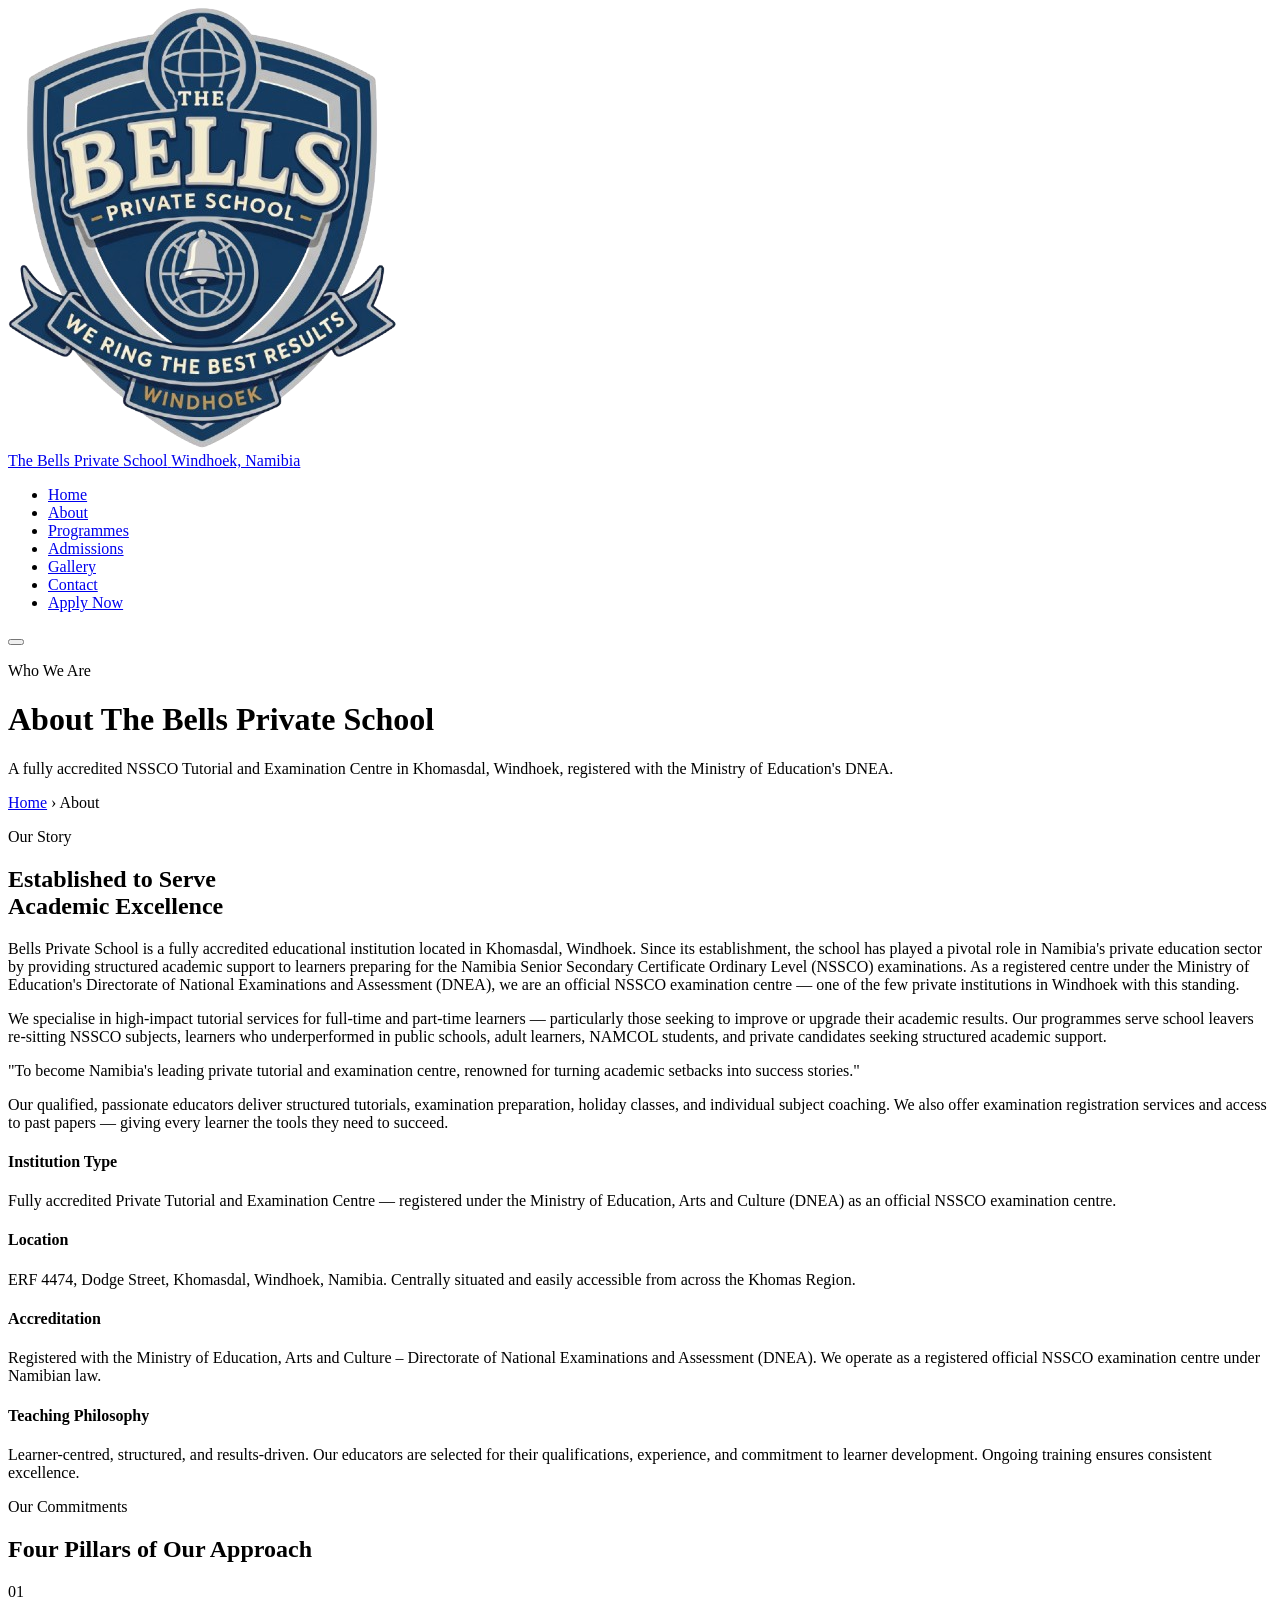
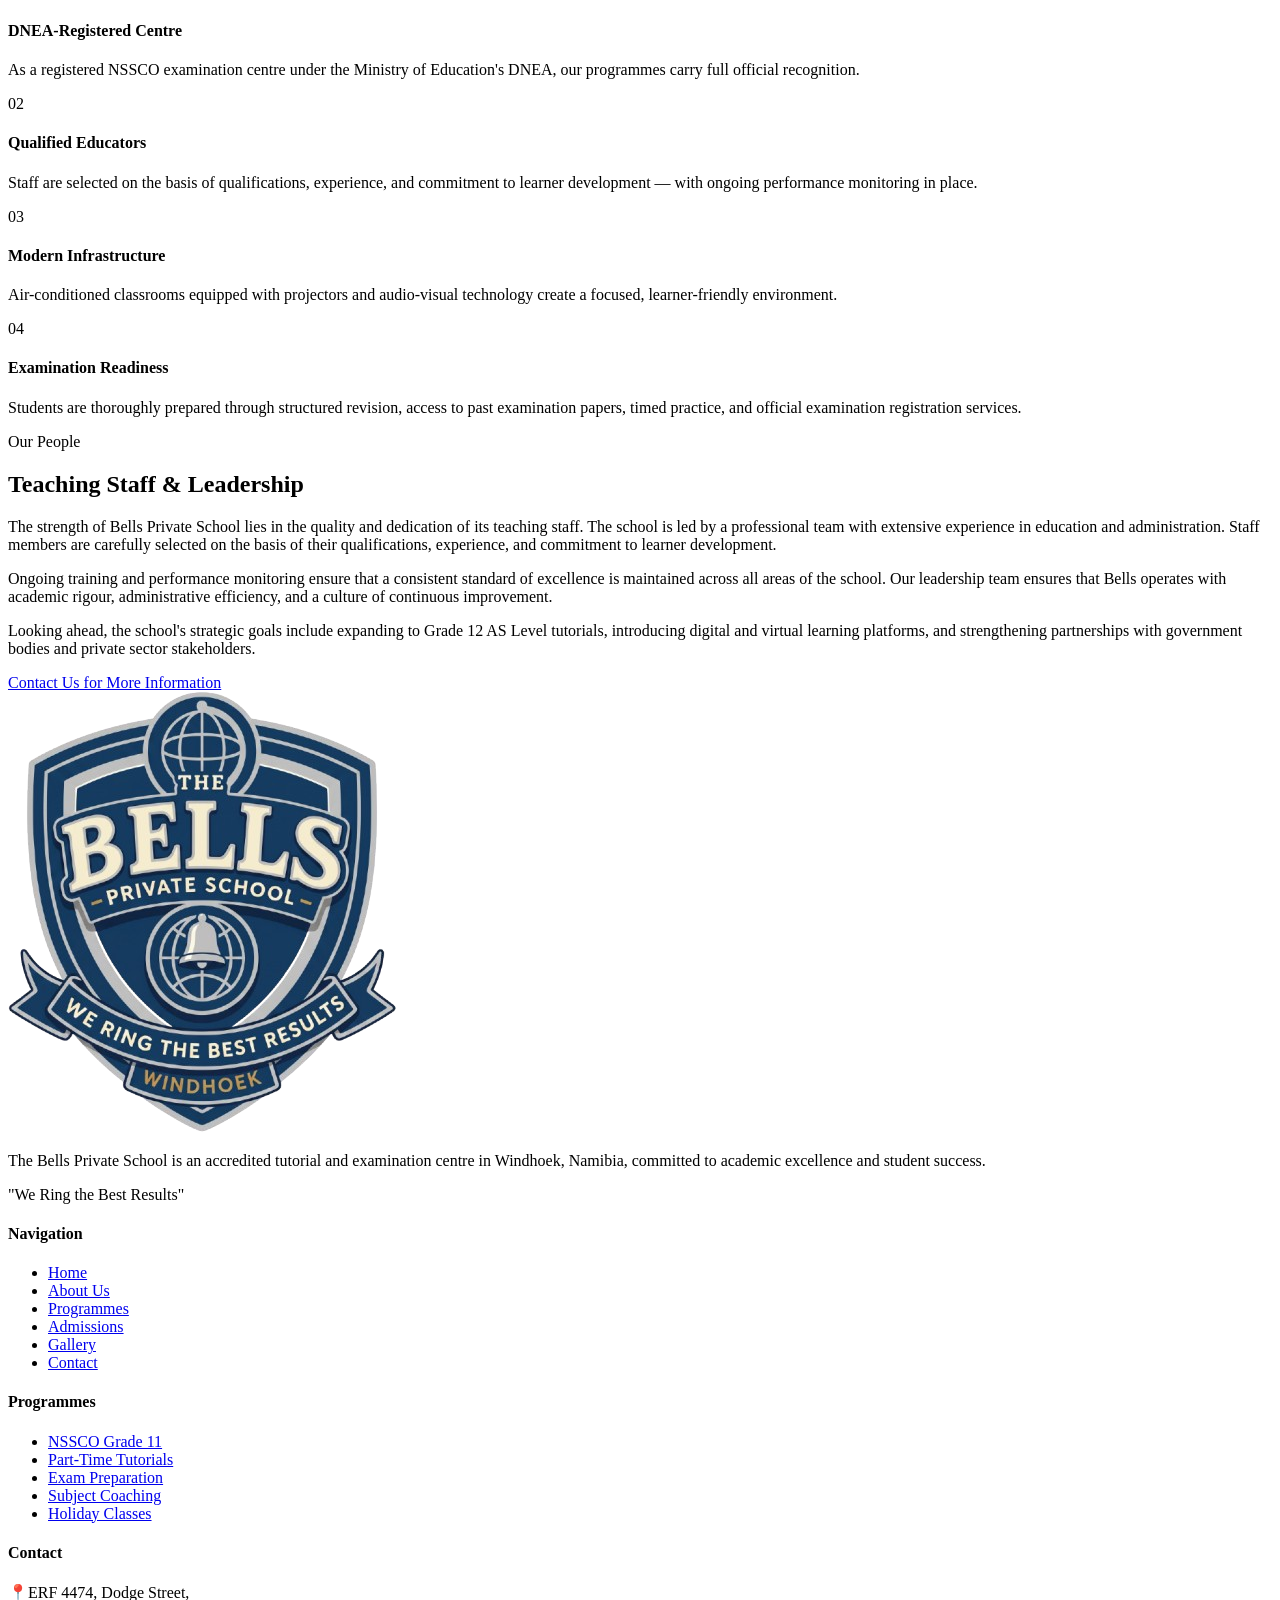
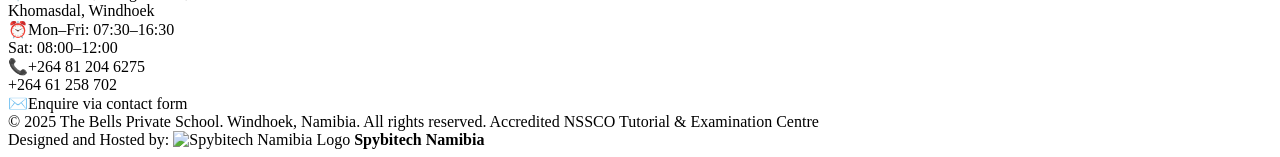
==== about.html @ a8a93a5d "added about page" ====
<!DOCTYPE html>
<html lang="en">
<head>
<meta charset="UTF-8">
<meta name="viewport" content="width=device-width, initial-scale=1.0">
<title>About Us – The Bells Private School</title>
<meta name="description" content="About Bells Private School – A fully DNEA-registered NSSCO tutorial and examination centre in Khomasdal, Windhoek. Qualified staff, modern facilities, high success rates.">
<link href="https://fonts.googleapis.com/css2?family=Playfair+Display:ital,wght@0,400;0,600;0,700;0,900;1,400;1,600&family=Open+Sans:wght@300;400;500;600&display=swap" rel="stylesheet">
<link rel="stylesheet" href="../css/main.css">
</head>
<body><nav id="main-nav">
  <div class="nav-inner">
    <a class="nav-brand" href="../index.html">
      <img src="../assets/logo/logo.png" alt="Bells Private School Logo">
      <div class="nav-brand-text">
        <span class="nav-brand-name">The Bells Private School</span>
        <span class="nav-brand-sub">Windhoek, Namibia</span>
      </div>
    </a>
    <ul class="nav-links" id="nav-links"><li><a href="../index.html" data-page="index.html">Home</a></li>
<li><a href="../about.html" data-page="about.html" class="active">About</a></li>
<li><a href="../programmes.html" data-page="programmes.html">Programmes</a></li>
<li><a href="../admissions.html" data-page="admissions.html">Admissions</a></li>
<li><a href="../gallery.html" data-page="gallery.html">Gallery</a></li>
<li><a href="../contact.html" data-page="contact.html">Contact</a></li>
<li><a href="../admissions.html" class="nav-cta">Apply Now</a></li></ul>
  <button class="nav-hamburger" id="nav-hamburger" aria-label="Open menu" aria-expanded="false" aria-controls="nav-links">
    <span></span>
    <span></span>
    <span></span>
  </button>
  </div>
</nav>
<div class="nav-overlay" id="nav-overlay" aria-hidden="true"></div><div class="page-header"><div class="page-header-inner">
    <p class="section-label">Who We Are</p>
    <h1>About The Bells Private School</h1>
    <p>A fully accredited NSSCO Tutorial and Examination Centre in Khomasdal, Windhoek, registered with the Ministry of Education's DNEA.</p>
  </div></div><div class="breadcrumb"><div class="breadcrumb-inner"><a href="../index.html">Home</a> &rsaquo; About</div></div>
<section class="about-mission">
  <div class="about-mission-inner">
    <div>
      <p class="section-label">Our Story</p>
      <h2>Established to Serve<br>Academic Excellence</h2>
      <div class="divider"></div>
      <p>Bells Private School is a fully accredited educational institution located in Khomasdal, Windhoek. Since its establishment, the school has played a pivotal role in Namibia's private education sector by providing structured academic support to learners preparing for the Namibia Senior Secondary Certificate Ordinary Level (NSSCO) examinations. As a registered centre under the Ministry of Education's Directorate of National Examinations and Assessment (DNEA), we are an official NSSCO examination centre — one of the few private institutions in Windhoek with this standing.</p>
      <p>We specialise in high-impact tutorial services for full-time and part-time learners — particularly those seeking to improve or upgrade their academic results. Our programmes serve school leavers re-sitting NSSCO subjects, learners who underperformed in public schools, adult learners, NAMCOL students, and private candidates seeking structured academic support.</p>
      <div class="mission-statement">"To become Namibia's leading private tutorial and examination centre, renowned for turning academic setbacks into success stories."</div>
      <p>Our qualified, passionate educators deliver structured tutorials, examination preparation, holiday classes, and individual subject coaching. We also offer examination registration services and access to past papers — giving every learner the tools they need to succeed.</p>
    </div>
    <div class="about-right-col">
      <div class="info-block"><h4>Institution Type</h4><p>Fully accredited Private Tutorial and Examination Centre — registered under the Ministry of Education, Arts and Culture (DNEA) as an official NSSCO examination centre.</p></div>
      <div class="info-block"><h4>Location</h4><p>ERF 4474, Dodge Street, Khomasdal, Windhoek, Namibia. Centrally situated and easily accessible from across the Khomas Region.</p></div>
      <div class="info-block"><h4>Accreditation</h4><p>Registered with the Ministry of Education, Arts and Culture – Directorate of National Examinations and Assessment (DNEA). We operate as a registered official NSSCO examination centre under Namibian law.</p></div>
      <div class="info-block"><h4>Teaching Philosophy</h4><p>Learner-centred, structured, and results-driven. Our educators are selected for their qualifications, experience, and commitment to learner development. Ongoing training ensures consistent excellence.</p></div>
    </div>
  </div>
</section>

<section class="about-pillars">
  <div class="pillars-inner">
    <p class="section-label">Our Commitments</p>
    <h2>Four Pillars of Our Approach</h2>
    <div class="pillars-grid">
      <div class="pillar"><span class="pillar-num">01</span><h4>DNEA-Registered Centre</h4><p>As a registered NSSCO examination centre under the Ministry of Education's DNEA, our programmes carry full official recognition.</p></div>
      <div class="pillar"><span class="pillar-num">02</span><h4>Qualified Educators</h4><p>Staff are selected on the basis of qualifications, experience, and commitment to learner development — with ongoing performance monitoring in place.</p></div>
      <div class="pillar"><span class="pillar-num">03</span><h4>Modern Infrastructure</h4><p>Air-conditioned classrooms equipped with projectors and audio-visual technology create a focused, learner-friendly environment.</p></div>
      <div class="pillar"><span class="pillar-num">04</span><h4>Examination Readiness</h4><p>Students are thoroughly prepared through structured revision, access to past examination papers, timed practice, and official examination registration services.</p></div>
    </div>
  </div>
</section>

<section class="about-team">
  <div class="team-inner">
    <p class="section-label">Our People</p>
    <h2>Teaching Staff &amp; Leadership</h2>
    <div class="divider"></div>
    <div class="team-content">
      <p>The strength of Bells Private School lies in the quality and dedication of its teaching staff. The school is led by a professional team with extensive experience in education and administration. Staff members are carefully selected on the basis of their qualifications, experience, and commitment to learner development.</p>
      <p>Ongoing training and performance monitoring ensure that a consistent standard of excellence is maintained across all areas of the school. Our leadership team ensures that Bells operates with academic rigour, administrative efficiency, and a culture of continuous improvement.</p>
      <p>Looking ahead, the school's strategic goals include expanding to Grade 12 AS Level tutorials, introducing digital and virtual learning platforms, and strengthening partnerships with government bodies and private sector stakeholders.</p>
      <a href="../contact.html" class="btn-primary" style="margin-top:24px;">Contact Us for More Information</a>
    </div>
  </div>
</section>
<footer>
  <div class="footer-inner">
    <div class="footer-grid">
      <div class="footer-brand">
        <img src="../assets/logo/logo.png" alt="Bells Private School">
        <p>The Bells Private School is an accredited tutorial and examination centre in Windhoek, Namibia, committed to academic excellence and student success.</p>
        <span class="footer-tagline">"We Ring the Best Results"</span>
      </div>
      <div class="footer-col">
        <h4>Navigation</h4>
        <ul>
          <li><a href="../index.html">Home</a></li>
          <li><a href="../about.html">About Us</a></li>
          <li><a href="../programmes.html">Programmes</a></li>
          <li><a href="../admissions.html">Admissions</a></li>
          <li><a href="../gallery.html">Gallery</a></li>
          <li><a href="../contact.html">Contact</a></li>
        </ul>
      </div>
      <div class="footer-col">
        <h4>Programmes</h4>
        <ul>
          <li><a href="../programmes.html">NSSCO Grade 11</a></li>
          <li><a href="../programmes.html">Part-Time Tutorials</a></li>
          <li><a href="../programmes.html">Exam Preparation</a></li>
          <li><a href="../programmes.html">Subject Coaching</a></li>
          <li><a href="../programmes.html">Holiday Classes</a></li>
        </ul>
      </div>
      <div class="footer-col">
        <h4>Contact</h4>
        <div class="footer-contact-item"><span>📍</span><span>ERF 4474, Dodge Street,<br>Khomasdal, Windhoek</span></div>
        <div class="footer-contact-item"><span>⏰</span><span>Mon–Fri: 07:30–16:30<br>Sat: 08:00–12:00</span></div>
        <div class="footer-contact-item"><span>📞</span><span>+264 81 204 6275<br>+264 61 258 702</span></div>
        <div class="footer-contact-item"><span>✉️</span><span>Enquire via contact form</span></div>
      </div>
    </div>
    <div class="footer-bottom">
      <span>&copy; 2025 The Bells Private School. Windhoek, Namibia. All rights reserved.</span>
      <span>Accredited NSSCO Tutorial &amp; Examination Centre</span>
    </div>
    <div class="spybitech-badge">
      <span>Designed and Hosted by:</span>
      <img src="../assets/logo/spybitechlogo.webp" alt="Spybitech Namibia Logo" loading="lazy">
      <strong>Spybitech Namibia</strong>
    </div>
  </div>
</footer><script src="../js/main.js"></script>
</body>
</html>
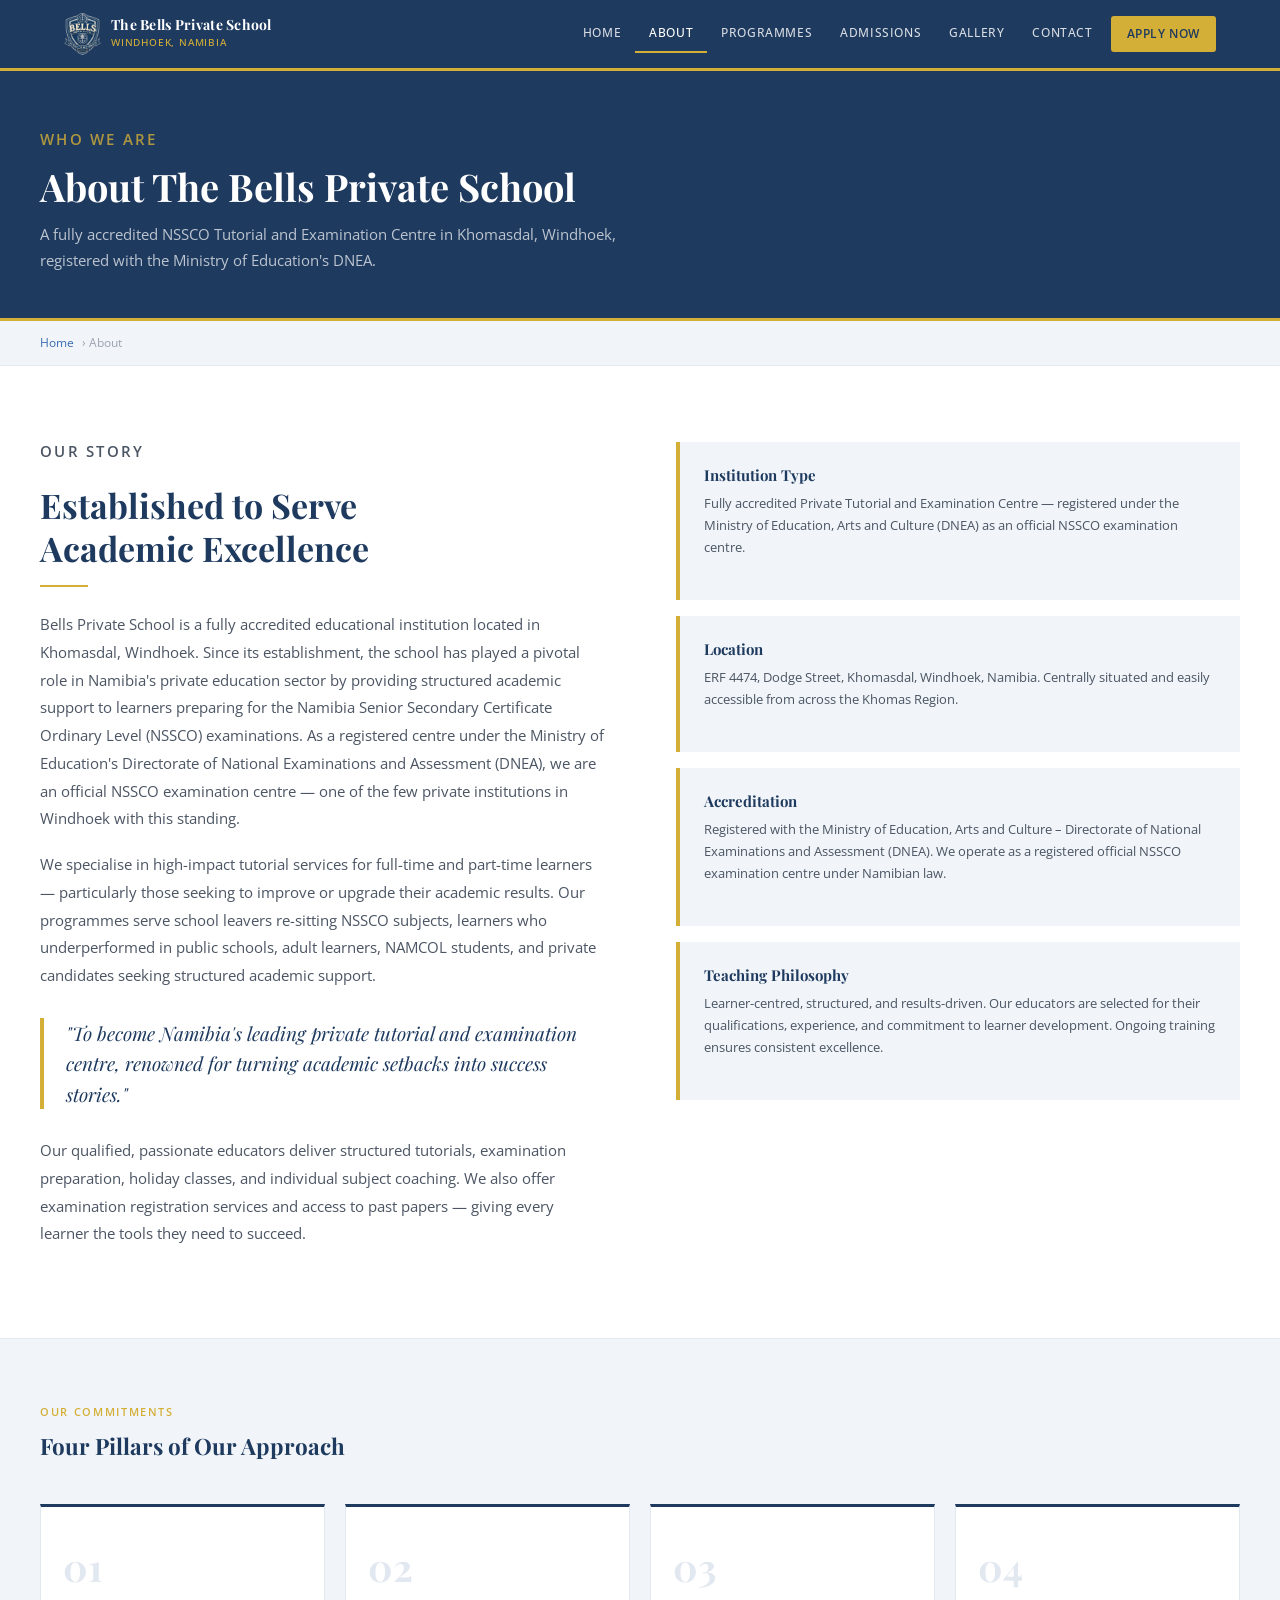
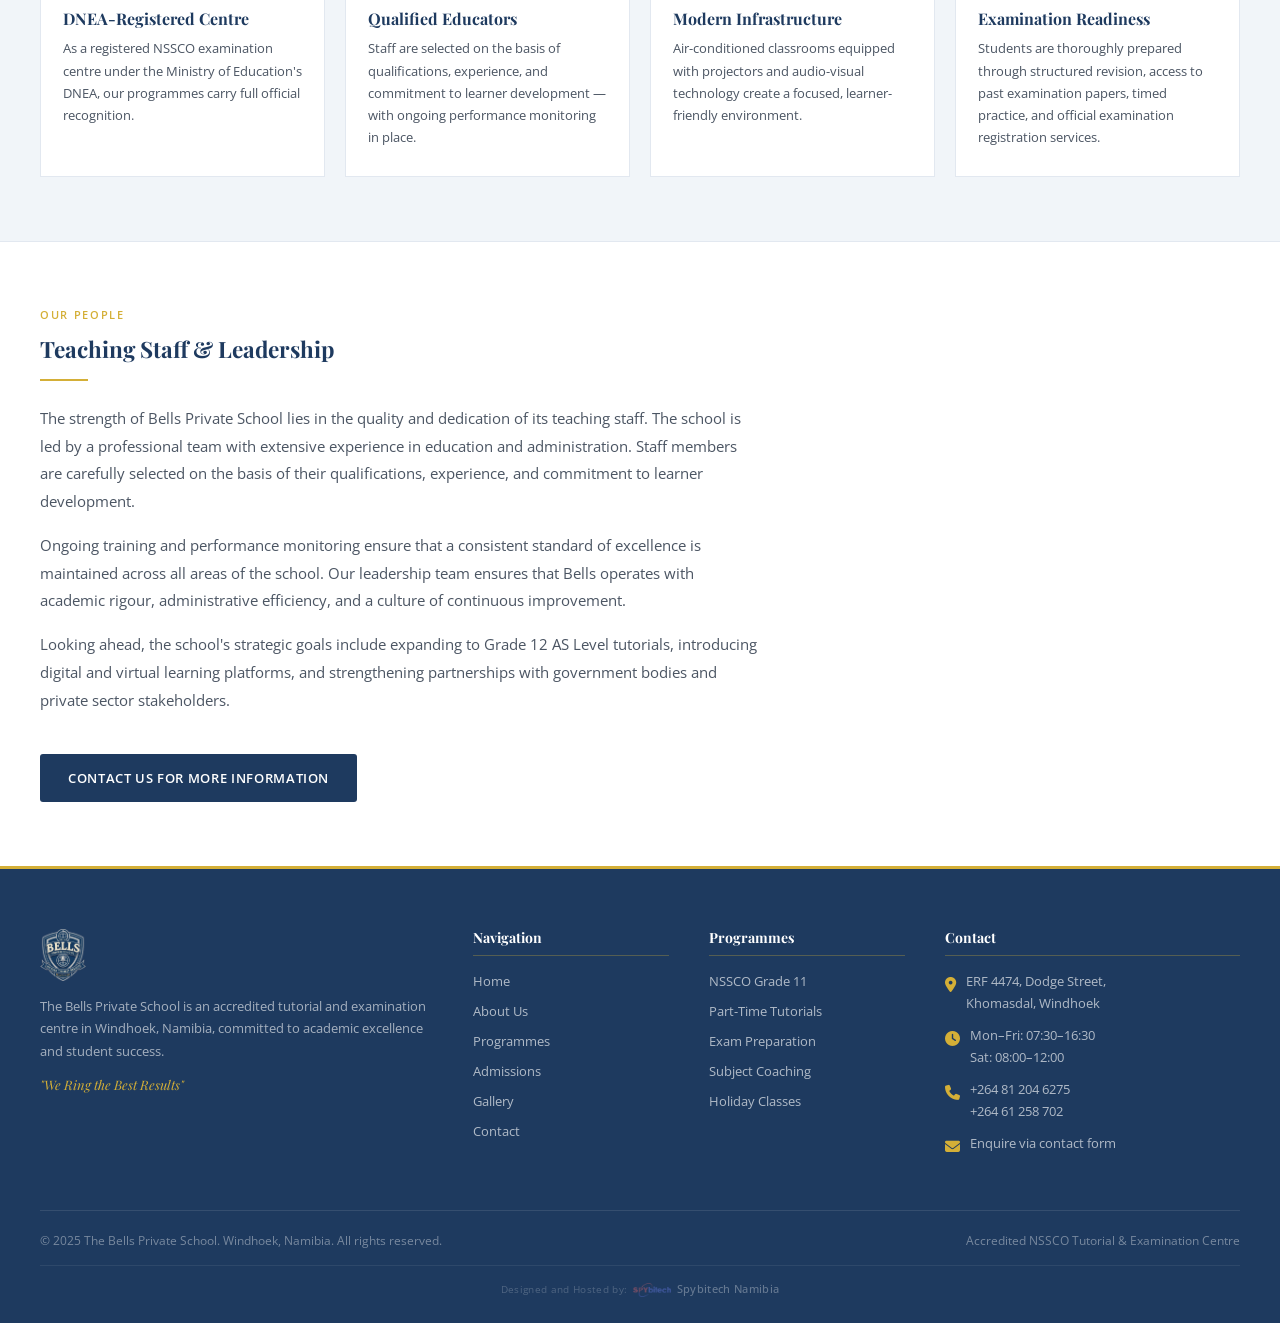
==== commit fe4dfd7d: "updated from emojis to icons all pages" ====
--- a/about.html
+++ b/about.html
@@ -1,134 +1,304 @@
-<!DOCTYPE html>
+<!doctype html>
 <html lang="en">
-<head>
-<meta charset="UTF-8">
-<meta name="viewport" content="width=device-width, initial-scale=1.0">
-<title>About Us – The Bells Private School</title>
-<meta name="description" content="About Bells Private School – A fully DNEA-registered NSSCO tutorial and examination centre in Khomasdal, Windhoek. Qualified staff, modern facilities, high success rates.">
-<link href="https://fonts.googleapis.com/css2?family=Playfair+Display:ital,wght@0,400;0,600;0,700;0,900;1,400;1,600&family=Open+Sans:wght@300;400;500;600&display=swap" rel="stylesheet">
-<link rel="stylesheet" href="../css/main.css">
-</head>
-<body><nav id="main-nav">
-  <div class="nav-inner">
-    <a class="nav-brand" href="../index.html">
-      <img src="../assets/logo/logo.png" alt="Bells Private School Logo">
-      <div class="nav-brand-text">
-        <span class="nav-brand-name">The Bells Private School</span>
-        <span class="nav-brand-sub">Windhoek, Namibia</span>
-      </div>
-    </a>
-    <ul class="nav-links" id="nav-links"><li><a href="../index.html" data-page="index.html">Home</a></li>
-<li><a href="../about.html" data-page="about.html" class="active">About</a></li>
-<li><a href="../programmes.html" data-page="programmes.html">Programmes</a></li>
-<li><a href="../admissions.html" data-page="admissions.html">Admissions</a></li>
-<li><a href="../gallery.html" data-page="gallery.html">Gallery</a></li>
-<li><a href="../contact.html" data-page="contact.html">Contact</a></li>
-<li><a href="../admissions.html" class="nav-cta">Apply Now</a></li></ul>
-  <button class="nav-hamburger" id="nav-hamburger" aria-label="Open menu" aria-expanded="false" aria-controls="nav-links">
-    <span></span>
-    <span></span>
-    <span></span>
-  </button>
-  </div>
-</nav>
-<div class="nav-overlay" id="nav-overlay" aria-hidden="true"></div><div class="page-header"><div class="page-header-inner">
-    <p class="section-label">Who We Are</p>
-    <h1>About The Bells Private School</h1>
-    <p>A fully accredited NSSCO Tutorial and Examination Centre in Khomasdal, Windhoek, registered with the Ministry of Education's DNEA.</p>
-  </div></div><div class="breadcrumb"><div class="breadcrumb-inner"><a href="../index.html">Home</a> &rsaquo; About</div></div>
-<section class="about-mission">
-  <div class="about-mission-inner">
-    <div>
-      <p class="section-label">Our Story</p>
-      <h2>Established to Serve<br>Academic Excellence</h2>
-      <div class="divider"></div>
-      <p>Bells Private School is a fully accredited educational institution located in Khomasdal, Windhoek. Since its establishment, the school has played a pivotal role in Namibia's private education sector by providing structured academic support to learners preparing for the Namibia Senior Secondary Certificate Ordinary Level (NSSCO) examinations. As a registered centre under the Ministry of Education's Directorate of National Examinations and Assessment (DNEA), we are an official NSSCO examination centre — one of the few private institutions in Windhoek with this standing.</p>
-      <p>We specialise in high-impact tutorial services for full-time and part-time learners — particularly those seeking to improve or upgrade their academic results. Our programmes serve school leavers re-sitting NSSCO subjects, learners who underperformed in public schools, adult learners, NAMCOL students, and private candidates seeking structured academic support.</p>
-      <div class="mission-statement">"To become Namibia's leading private tutorial and examination centre, renowned for turning academic setbacks into success stories."</div>
-      <p>Our qualified, passionate educators deliver structured tutorials, examination preparation, holiday classes, and individual subject coaching. We also offer examination registration services and access to past papers — giving every learner the tools they need to succeed.</p>
+  <head>
+    <meta charset="UTF-8" />
+    <meta name="viewport" content="width=device-width, initial-scale=1.0" />
+    <title>About Us – The Bells Private School</title>
+    <meta
+      name="description"
+      content="About Bells Private School – A fully DNEA-registered NSSCO tutorial and examination centre in Khomasdal, Windhoek. Qualified staff, modern facilities, high success rates."
+    />
+    <link
+      href="https://fonts.googleapis.com/css2?family=Playfair+Display:ital,wght@0,400;0,600;0,700;0,900;1,400;1,600&family=Open+Sans:wght@300;400;500;600&display=swap"
+      rel="stylesheet"
+    />
+    <link
+      rel="stylesheet"
+      href="https://cdnjs.cloudflare.com/ajax/libs/font-awesome/6.5.0/css/all.min.css"
+    />
+    <link rel="stylesheet" href="main.css" />
+  </head>
+  <body>
+    <nav id="main-nav">
+      <div class="nav-inner">
+        <a class="nav-brand" href="index.html">
+          <img src="assets/logo/logo.png" alt="Bells Private School Logo" />
+          <div class="nav-brand-text">
+            <span class="nav-brand-name">The Bells Private School</span>
+            <span class="nav-brand-sub">Windhoek, Namibia</span>
+          </div>
+        </a>
+        <ul class="nav-links" id="nav-links">
+          <li><a href="index.html" data-page="index.html">Home</a></li>
+          <li>
+            <a href="about.html" data-page="about.html" class="active">About</a>
+          </li>
+          <li>
+            <a href="programmes.html" data-page="programmes.html">Programmes</a>
+          </li>
+          <li>
+            <a href="admissions.html" data-page="admissions.html">Admissions</a>
+          </li>
+          <li><a href="gallery.html" data-page="gallery.html">Gallery</a></li>
+          <li><a href="contact.html" data-page="contact.html">Contact</a></li>
+          <li><a href="admissions.html" class="nav-cta">Apply Now</a></li>
+        </ul>
+        <button
+          class="nav-hamburger"
+          id="nav-hamburger"
+          aria-label="Open menu"
+          aria-expanded="false"
+          aria-controls="nav-links"
+        >
+          <span></span>
+          <span></span>
+          <span></span>
+        </button>
+      </div>
+    </nav>
+    <div class="nav-overlay" id="nav-overlay" aria-hidden="true"></div>
+    <div class="page-header">
+      <div class="page-header-inner">
+        <p class="section-label">Who We Are</p>
+        <h1>About The Bells Private School</h1>
+        <p>
+          A fully accredited NSSCO Tutorial and Examination Centre in Khomasdal,
+          Windhoek, registered with the Ministry of Education's DNEA.
+        </p>
+      </div>
     </div>
-    <div class="about-right-col">
-      <div class="info-block"><h4>Institution Type</h4><p>Fully accredited Private Tutorial and Examination Centre — registered under the Ministry of Education, Arts and Culture (DNEA) as an official NSSCO examination centre.</p></div>
-      <div class="info-block"><h4>Location</h4><p>ERF 4474, Dodge Street, Khomasdal, Windhoek, Namibia. Centrally situated and easily accessible from across the Khomas Region.</p></div>
-      <div class="info-block"><h4>Accreditation</h4><p>Registered with the Ministry of Education, Arts and Culture – Directorate of National Examinations and Assessment (DNEA). We operate as a registered official NSSCO examination centre under Namibian law.</p></div>
-      <div class="info-block"><h4>Teaching Philosophy</h4><p>Learner-centred, structured, and results-driven. Our educators are selected for their qualifications, experience, and commitment to learner development. Ongoing training ensures consistent excellence.</p></div>
+    <div class="breadcrumb">
+      <div class="breadcrumb-inner">
+        <a href="index.html">Home</a> &rsaquo; About
+      </div>
     </div>
-  </div>
-</section>
-
-<section class="about-pillars">
-  <div class="pillars-inner">
-    <p class="section-label">Our Commitments</p>
-    <h2>Four Pillars of Our Approach</h2>
-    <div class="pillars-grid">
-      <div class="pillar"><span class="pillar-num">01</span><h4>DNEA-Registered Centre</h4><p>As a registered NSSCO examination centre under the Ministry of Education's DNEA, our programmes carry full official recognition.</p></div>
-      <div class="pillar"><span class="pillar-num">02</span><h4>Qualified Educators</h4><p>Staff are selected on the basis of qualifications, experience, and commitment to learner development — with ongoing performance monitoring in place.</p></div>
-      <div class="pillar"><span class="pillar-num">03</span><h4>Modern Infrastructure</h4><p>Air-conditioned classrooms equipped with projectors and audio-visual technology create a focused, learner-friendly environment.</p></div>
-      <div class="pillar"><span class="pillar-num">04</span><h4>Examination Readiness</h4><p>Students are thoroughly prepared through structured revision, access to past examination papers, timed practice, and official examination registration services.</p></div>
-    </div>
-  </div>
-</section>
-
-<section class="about-team">
-  <div class="team-inner">
-    <p class="section-label">Our People</p>
-    <h2>Teaching Staff &amp; Leadership</h2>
-    <div class="divider"></div>
-    <div class="team-content">
-      <p>The strength of Bells Private School lies in the quality and dedication of its teaching staff. The school is led by a professional team with extensive experience in education and administration. Staff members are carefully selected on the basis of their qualifications, experience, and commitment to learner development.</p>
-      <p>Ongoing training and performance monitoring ensure that a consistent standard of excellence is maintained across all areas of the school. Our leadership team ensures that Bells operates with academic rigour, administrative efficiency, and a culture of continuous improvement.</p>
-      <p>Looking ahead, the school's strategic goals include expanding to Grade 12 AS Level tutorials, introducing digital and virtual learning platforms, and strengthening partnerships with government bodies and private sector stakeholders.</p>
-      <a href="../contact.html" class="btn-primary" style="margin-top:24px;">Contact Us for More Information</a>
-    </div>
-  </div>
-</section>
-<footer>
-  <div class="footer-inner">
-    <div class="footer-grid">
-      <div class="footer-brand">
-        <img src="../assets/logo/logo.png" alt="Bells Private School">
-        <p>The Bells Private School is an accredited tutorial and examination centre in Windhoek, Namibia, committed to academic excellence and student success.</p>
-        <span class="footer-tagline">"We Ring the Best Results"</span>
-      </div>
-      <div class="footer-col">
-        <h4>Navigation</h4>
-        <ul>
-          <li><a href="../index.html">Home</a></li>
-          <li><a href="../about.html">About Us</a></li>
-          <li><a href="../programmes.html">Programmes</a></li>
-          <li><a href="../admissions.html">Admissions</a></li>
-          <li><a href="../gallery.html">Gallery</a></li>
-          <li><a href="../contact.html">Contact</a></li>
-        </ul>
-      </div>
-      <div class="footer-col">
-        <h4>Programmes</h4>
-        <ul>
-          <li><a href="../programmes.html">NSSCO Grade 11</a></li>
-          <li><a href="../programmes.html">Part-Time Tutorials</a></li>
-          <li><a href="../programmes.html">Exam Preparation</a></li>
-          <li><a href="../programmes.html">Subject Coaching</a></li>
-          <li><a href="../programmes.html">Holiday Classes</a></li>
-        </ul>
-      </div>
-      <div class="footer-col">
-        <h4>Contact</h4>
-        <div class="footer-contact-item"><span>📍</span><span>ERF 4474, Dodge Street,<br>Khomasdal, Windhoek</span></div>
-        <div class="footer-contact-item"><span>⏰</span><span>Mon–Fri: 07:30–16:30<br>Sat: 08:00–12:00</span></div>
-        <div class="footer-contact-item"><span>📞</span><span>+264 81 204 6275<br>+264 61 258 702</span></div>
-        <div class="footer-contact-item"><span>✉️</span><span>Enquire via contact form</span></div>
-      </div>
-    </div>
-    <div class="footer-bottom">
-      <span>&copy; 2025 The Bells Private School. Windhoek, Namibia. All rights reserved.</span>
-      <span>Accredited NSSCO Tutorial &amp; Examination Centre</span>
-    </div>
-    <div class="spybitech-badge">
-      <span>Designed and Hosted by:</span>
-      <img src="../assets/logo/spybitechlogo.webp" alt="Spybitech Namibia Logo" loading="lazy">
-      <strong>Spybitech Namibia</strong>
-    </div>
-  </div>
-</footer><script src="../js/main.js"></script>
-</body>
-</html>+    <section class="about-mission">
+      <div class="about-mission-inner">
+        <div>
+          <p class="section-label">Our Story</p>
+          <h2>Established to Serve<br />Academic Excellence</h2>
+          <div class="divider"></div>
+          <p>
+            Bells Private School is a fully accredited educational institution
+            located in Khomasdal, Windhoek. Since its establishment, the school
+            has played a pivotal role in Namibia's private education sector by
+            providing structured academic support to learners preparing for the
+            Namibia Senior Secondary Certificate Ordinary Level (NSSCO)
+            examinations. As a registered centre under the Ministry of
+            Education's Directorate of National Examinations and Assessment
+            (DNEA), we are an official NSSCO examination centre — one of the few
+            private institutions in Windhoek with this standing.
+          </p>
+          <p>
+            We specialise in high-impact tutorial services for full-time and
+            part-time learners — particularly those seeking to improve or
+            upgrade their academic results. Our programmes serve school leavers
+            re-sitting NSSCO subjects, learners who underperformed in public
+            schools, adult learners, NAMCOL students, and private candidates
+            seeking structured academic support.
+          </p>
+          <div class="mission-statement">
+            "To become Namibia's leading private tutorial and examination
+            centre, renowned for turning academic setbacks into success
+            stories."
+          </div>
+          <p>
+            Our qualified, passionate educators deliver structured tutorials,
+            examination preparation, holiday classes, and individual subject
+            coaching. We also offer examination registration services and access
+            to past papers — giving every learner the tools they need to
+            succeed.
+          </p>
+        </div>
+        <div class="about-right-col">
+          <div class="info-block">
+            <h4>Institution Type</h4>
+            <p>
+              Fully accredited Private Tutorial and Examination Centre —
+              registered under the Ministry of Education, Arts and Culture
+              (DNEA) as an official NSSCO examination centre.
+            </p>
+          </div>
+          <div class="info-block">
+            <h4>Location</h4>
+            <p>
+              ERF 4474, Dodge Street, Khomasdal, Windhoek, Namibia. Centrally
+              situated and easily accessible from across the Khomas Region.
+            </p>
+          </div>
+          <div class="info-block">
+            <h4>Accreditation</h4>
+            <p>
+              Registered with the Ministry of Education, Arts and Culture –
+              Directorate of National Examinations and Assessment (DNEA). We
+              operate as a registered official NSSCO examination centre under
+              Namibian law.
+            </p>
+          </div>
+          <div class="info-block">
+            <h4>Teaching Philosophy</h4>
+            <p>
+              Learner-centred, structured, and results-driven. Our educators are
+              selected for their qualifications, experience, and commitment to
+              learner development. Ongoing training ensures consistent
+              excellence.
+            </p>
+          </div>
+        </div>
+      </div>
+    </section>
+
+    <section class="about-pillars">
+      <div class="pillars-inner">
+        <p class="section-label">Our Commitments</p>
+        <h2>Four Pillars of Our Approach</h2>
+        <div class="pillars-grid">
+          <div class="pillar">
+            <span class="pillar-num">01</span>
+            <h4>DNEA-Registered Centre</h4>
+            <p>
+              As a registered NSSCO examination centre under the Ministry of
+              Education's DNEA, our programmes carry full official recognition.
+            </p>
+          </div>
+          <div class="pillar">
+            <span class="pillar-num">02</span>
+            <h4>Qualified Educators</h4>
+            <p>
+              Staff are selected on the basis of qualifications, experience, and
+              commitment to learner development — with ongoing performance
+              monitoring in place.
+            </p>
+          </div>
+          <div class="pillar">
+            <span class="pillar-num">03</span>
+            <h4>Modern Infrastructure</h4>
+            <p>
+              Air-conditioned classrooms equipped with projectors and
+              audio-visual technology create a focused, learner-friendly
+              environment.
+            </p>
+          </div>
+          <div class="pillar">
+            <span class="pillar-num">04</span>
+            <h4>Examination Readiness</h4>
+            <p>
+              Students are thoroughly prepared through structured revision,
+              access to past examination papers, timed practice, and official
+              examination registration services.
+            </p>
+          </div>
+        </div>
+      </div>
+    </section>
+
+    <section class="about-team">
+      <div class="team-inner">
+        <p class="section-label">Our People</p>
+        <h2>Teaching Staff &amp; Leadership</h2>
+        <div class="divider"></div>
+        <div class="team-content">
+          <p>
+            The strength of Bells Private School lies in the quality and
+            dedication of its teaching staff. The school is led by a
+            professional team with extensive experience in education and
+            administration. Staff members are carefully selected on the basis of
+            their qualifications, experience, and commitment to learner
+            development.
+          </p>
+          <p>
+            Ongoing training and performance monitoring ensure that a consistent
+            standard of excellence is maintained across all areas of the school.
+            Our leadership team ensures that Bells operates with academic
+            rigour, administrative efficiency, and a culture of continuous
+            improvement.
+          </p>
+          <p>
+            Looking ahead, the school's strategic goals include expanding to
+            Grade 12 AS Level tutorials, introducing digital and virtual
+            learning platforms, and strengthening partnerships with government
+            bodies and private sector stakeholders.
+          </p>
+          <a href="contact.html" class="btn-primary" style="margin-top: 24px"
+            >Contact Us for More Information</a
+          >
+        </div>
+      </div>
+    </section>
+    <footer>
+      <div class="footer-inner">
+        <div class="footer-grid">
+          <div class="footer-brand">
+            <img src="assets/logo/logo.png" alt="Bells Private School" />
+            <p>
+              The Bells Private School is an accredited tutorial and examination
+              centre in Windhoek, Namibia, committed to academic excellence and
+              student success.
+            </p>
+            <span class="footer-tagline">"We Ring the Best Results"</span>
+          </div>
+          <div class="footer-col">
+            <h4>Navigation</h4>
+            <ul>
+              <li><a href="index.html">Home</a></li>
+              <li><a href="about.html">About Us</a></li>
+              <li><a href="programmes.html">Programmes</a></li>
+              <li><a href="admissions.html">Admissions</a></li>
+              <li><a href="gallery.html">Gallery</a></li>
+              <li><a href="contact.html">Contact</a></li>
+            </ul>
+          </div>
+          <div class="footer-col">
+            <h4>Programmes</h4>
+            <ul>
+              <li><a href="programmes.html">NSSCO Grade 11</a></li>
+              <li><a href="programmes.html">Part-Time Tutorials</a></li>
+              <li><a href="programmes.html">Exam Preparation</a></li>
+              <li><a href="programmes.html">Subject Coaching</a></li>
+              <li><a href="programmes.html">Holiday Classes</a></li>
+            </ul>
+          </div>
+          <div class="footer-col">
+            <h4>Contact</h4>
+            <div class="footer-contact-item">
+              <span><i class="fas fa-map-marker-alt"></i></span>
+              <span>ERF 4474, Dodge Street,<br />Khomasdal, Windhoek</span>
+            </div>
+
+            <div class="footer-contact-item">
+              <span><i class="fas fa-clock"></i></span>
+              <span>Mon–Fri: 07:30–16:30<br />Sat: 08:00–12:00</span>
+            </div>
+
+            <div class="footer-contact-item">
+              <span><i class="fas fa-phone"></i></span>
+              <span>+264 81 204 6275<br />+264 61 258 702</span>
+            </div>
+
+            <div class="footer-contact-item">
+              <span><i class="fas fa-envelope"></i></span>
+              <span>Enquire via contact form</span>
+            </div>
+          </div>
+        </div>
+        <div class="footer-bottom">
+          <span
+            >&copy; 2025 The Bells Private School. Windhoek, Namibia. All rights
+            reserved.</span
+          >
+          <span>Accredited NSSCO Tutorial &amp; Examination Centre</span>
+        </div>
+        <div class="spybitech-badge">
+          <span>Designed and Hosted by:</span>
+          <img
+            src="assets/logo/spybitechlogo.webp"
+            alt="Spybitech Namibia Logo"
+            loading="lazy"
+          />
+          <strong>Spybitech Namibia</strong>
+        </div>
+      </div>
+    </footer>
+    <script src="main.js"></script>
+  </body>
+</html>
--- a/main.css
+++ b/main.css
@@ -0,0 +1,2127 @@
+/* =============================================================
+   THE BELLS PRIVATE SCHOOL — main.css
+   Fully responsive, mobile-first approach
+============================================================= */
+
+*,
+*::before,
+*::after {
+  box-sizing: border-box;
+  margin: 0;
+  padding: 0;
+}
+
+:root {
+  --navy: #1e3a5f;
+  --rich-blue: #2c5282;
+  --mid-blue: #3b6db0;
+  --accent-blue: #3b82f6;
+  --gold: #d4af37;
+  --gold-light: #e8c84a;
+  --off-white: #f8fafc;
+  --white: #ffffff;
+  --dark: #1f2937;
+  --mid-grey: #4b5563;
+  --light-grey: #9ca3af;
+  --border: #e2e8f0;
+  --section-bg: #f1f5f9;
+  --nav-height: 68px;
+}
+
+html {
+  scroll-behavior: smooth;
+  /* Prevent horizontal overflow at root */
+  overflow-x: hidden;
+}
+
+body {
+  font-family: "Open Sans", sans-serif;
+  color: var(--dark);
+  background: var(--white);
+  line-height: 1.7;
+  font-size: 15px;
+  overflow-x: hidden;
+  width: 100%;
+}
+
+img {
+  max-width: 100%;
+  height: auto;
+  display: block;
+}
+
+h1,
+h2,
+h3,
+h4,
+h5 {
+  font-family: "Playfair Display", serif;
+  line-height: 1.25;
+  color: var(--navy);
+}
+
+/* =============================================================
+   NAVIGATION
+============================================================= */
+nav {
+  background: var(--navy);
+  position: sticky;
+  top: 0;
+  z-index: 1000;
+  border-bottom: 3px solid var(--gold);
+  width: 100%;
+}
+
+.nav-inner {
+  max-width: 1200px;
+  margin: 0 auto;
+  padding: 0 24px;
+  display: flex;
+  align-items: center;
+  justify-content: space-between;
+  height: var(--nav-height);
+  position: relative;
+}
+
+/* Brand / logo */
+.nav-brand {
+  display: flex;
+  align-items: center;
+  gap: 10px;
+  text-decoration: none;
+  flex-shrink: 0;
+  /* z-index intentionally NOT set here — see mobile override below */
+  position: relative;
+  z-index: 1;
+}
+
+.nav-brand img {
+  height: 42px;
+  width: auto;
+}
+
+.nav-brand-text {
+  display: flex;
+  flex-direction: column;
+}
+
+.nav-brand-name {
+  font-family: "Playfair Display", serif;
+  font-size: 14px;
+  font-weight: 700;
+  color: var(--white);
+  letter-spacing: 0.02em;
+  line-height: 1.2;
+}
+
+.nav-brand-sub {
+  font-size: 10px;
+  color: var(--gold);
+  letter-spacing: 0.08em;
+  text-transform: uppercase;
+  font-weight: 500;
+}
+
+/* Desktop nav links */
+.nav-links {
+  display: flex;
+  align-items: center;
+  list-style: none;
+  gap: 0;
+}
+
+.nav-links a {
+  display: block;
+  padding: 8px 14px;
+  color: rgba(255, 255, 255, 0.82);
+  text-decoration: none;
+  font-size: 12px;
+  font-weight: 500;
+  letter-spacing: 0.05em;
+  text-transform: uppercase;
+  transition: color 0.2s;
+  border-bottom: 2px solid transparent;
+  white-space: nowrap;
+}
+
+.nav-links a:hover,
+.nav-links a.active {
+  color: var(--white);
+  border-bottom-color: var(--gold);
+}
+
+.nav-cta {
+  background: var(--gold) !important;
+  color: var(--navy) !important;
+  border-radius: 3px;
+  padding: 8px 16px !important;
+  font-weight: 600 !important;
+  border-bottom: none !important;
+  transition: background 0.2s !important;
+  margin-left: 4px;
+}
+
+.nav-cta:hover {
+  background: var(--gold-light) !important;
+}
+
+/* Hamburger button — hidden on desktop */
+.nav-hamburger {
+  display: none;
+  flex-direction: column;
+  justify-content: center;
+  align-items: center;
+  gap: 5px;
+  width: 44px;
+  height: 44px;
+  background: none;
+  border: none;
+  cursor: pointer;
+  padding: 6px;
+  z-index: 1001;
+  flex-shrink: 0;
+}
+
+.nav-hamburger span {
+  display: block;
+  width: 24px;
+  height: 2px;
+  background: var(--white);
+  border-radius: 2px;
+  transition:
+    transform 0.3s ease,
+    opacity 0.3s ease,
+    width 0.3s ease;
+  transform-origin: center;
+}
+
+/* X state */
+.nav-hamburger.open span:nth-child(1) {
+  transform: translateY(7px) rotate(45deg);
+}
+.nav-hamburger.open span:nth-child(2) {
+  opacity: 0;
+  width: 0;
+}
+.nav-hamburger.open span:nth-child(3) {
+  transform: translateY(-7px) rotate(-45deg);
+}
+
+/* Mobile overlay drawer */
+.nav-overlay {
+  display: none;
+  position: fixed;
+  inset: 0;
+  background: rgba(0, 0, 0, 0.45);
+  z-index: 998;
+  opacity: 0;
+  transition: opacity 0.3s;
+}
+
+.nav-overlay.visible {
+  display: block;
+  opacity: 1;
+}
+
+/* =============================================================
+   FOOTER
+============================================================= */
+footer {
+  background: var(--navy);
+  color: rgba(255, 255, 255, 0.7);
+  padding: 60px 24px 24px;
+  border-top: 3px solid var(--gold);
+  width: 100%;
+}
+
+.footer-inner {
+  max-width: 1200px;
+  margin: 0 auto;
+}
+
+.footer-grid {
+  display: grid;
+  grid-template-columns: 2fr 1fr 1fr 1.5fr;
+  gap: 40px;
+  margin-bottom: 40px;
+}
+
+.footer-brand img {
+  height: 52px;
+  margin-bottom: 14px;
+}
+
+.footer-brand p {
+  font-size: 13px;
+  line-height: 1.7;
+  color: rgba(255, 255, 255, 0.6);
+  margin-bottom: 12px;
+}
+
+.footer-tagline {
+  font-family: "Playfair Display", serif;
+  font-style: italic;
+  color: var(--gold);
+  font-size: 13px;
+  display: block;
+}
+
+.footer-col h4 {
+  font-family: "Playfair Display", serif;
+  font-size: 14px;
+  color: var(--white);
+  margin-bottom: 14px;
+  padding-bottom: 8px;
+  border-bottom: 1px solid rgba(212, 175, 55, 0.3);
+}
+
+.footer-col ul {
+  list-style: none;
+}
+.footer-col ul li {
+  margin-bottom: 8px;
+  font-size: 13px;
+}
+.footer-col ul li a {
+  color: rgba(255, 255, 255, 0.65);
+  text-decoration: none;
+  transition: color 0.2s;
+}
+.footer-col ul li a:hover {
+  color: var(--gold);
+}
+
+.footer-contact-item {
+  display: flex;
+  align-items: flex-start;
+  gap: 10px;
+  margin-bottom: 10px;
+  font-size: 13px;
+  color: rgba(255, 255, 255, 0.65);
+}
+.footer-contact-item span:first-child {
+  color: var(--gold);
+  font-size: 15px;
+  flex-shrink: 0;
+  margin-top: 2px;
+}
+
+.footer-bottom {
+  border-top: 1px solid rgba(255, 255, 255, 0.1);
+  padding-top: 20px;
+  display: flex;
+  justify-content: space-between;
+  align-items: center;
+  flex-wrap: wrap;
+  gap: 8px;
+  font-size: 12px;
+  color: rgba(255, 255, 255, 0.4);
+}
+
+/* Spybitech badge */
+.spybitech-badge {
+  display: flex;
+  align-items: center;
+  justify-content: center;
+  flex-wrap: wrap;
+  gap: 6px;
+  margin-top: 14px;
+  padding-top: 14px;
+  border-top: 1px solid rgba(255, 255, 255, 0.07);
+  font-size: 11px;
+  color: rgba(255, 255, 255, 0.28);
+  letter-spacing: 0.03em;
+}
+.spybitech-badge span {
+  font-size: 10px;
+  color: rgba(255, 255, 255, 0.22);
+}
+.spybitech-badge img {
+  height: 14px;
+  width: auto;
+  opacity: 0.35;
+  filter: brightness(2);
+}
+.spybitech-badge strong {
+  font-weight: 500;
+  color: rgba(255, 255, 255, 0.32);
+  font-size: 11px;
+}
+
+/* =============================================================
+   UTILITIES
+============================================================= */
+.container {
+  max-width: 1200px;
+  margin: 0 auto;
+  padding: 0 24px;
+}
+
+.section-label {
+  font-size: 11px;
+  font-weight: 600;
+  letter-spacing: 0.15em;
+  text-transform: uppercase;
+  color: var(--gold);
+  margin-bottom: 10px;
+  display: block;
+}
+
+.divider {
+  width: 48px;
+  height: 2px;
+  background: var(--gold);
+  margin: 16px 0 24px;
+}
+.divider-center {
+  margin: 16px auto 24px;
+}
+
+.btn-primary {
+  display: inline-block;
+  background: var(--navy);
+  color: var(--white);
+  padding: 13px 28px;
+  font-size: 13px;
+  font-weight: 600;
+  letter-spacing: 0.05em;
+  text-transform: uppercase;
+  text-decoration: none;
+  border-radius: 3px;
+  cursor: pointer;
+  border: none;
+  transition: background 0.2s;
+  font-family: "Open Sans", sans-serif;
+}
+.btn-primary:hover {
+  background: var(--rich-blue);
+}
+
+.btn-secondary {
+  display: inline-block;
+  background: transparent;
+  color: var(--navy);
+  padding: 12px 28px;
+  font-size: 13px;
+  font-weight: 600;
+  letter-spacing: 0.05em;
+  text-transform: uppercase;
+  text-decoration: none;
+  border-radius: 3px;
+  border: 2px solid var(--navy);
+  cursor: pointer;
+  transition: all 0.2s;
+  font-family: "Open Sans", sans-serif;
+}
+.btn-secondary:hover {
+  background: var(--navy);
+  color: var(--white);
+}
+
+.btn-gold {
+  display: inline-block;
+  background: var(--gold);
+  color: var(--navy);
+  padding: 13px 28px;
+  font-size: 13px;
+  font-weight: 700;
+  letter-spacing: 0.05em;
+  text-transform: uppercase;
+  text-decoration: none;
+  border-radius: 3px;
+  cursor: pointer;
+  border: none;
+  transition: background 0.2s;
+  font-family: "Open Sans", sans-serif;
+}
+.btn-gold:hover {
+  background: var(--gold-light);
+}
+
+/* =============================================================
+   PAGE HEADER (inner pages)
+============================================================= */
+.page-header {
+  background: var(--navy);
+  padding: 56px 24px 48px;
+  position: relative;
+  overflow: hidden;
+}
+.page-header::after {
+  content: "";
+  position: absolute;
+  bottom: 0;
+  left: 0;
+  right: 0;
+  height: 3px;
+  background: var(--gold);
+}
+.page-header-inner {
+  max-width: 1200px;
+  margin: 0 auto;
+}
+.page-header .section-label {
+  color: rgba(212, 175, 55, 0.8);
+}
+.page-header h1 {
+  font-size: 38px;
+  color: var(--white);
+  font-weight: 700;
+  margin-bottom: 12px;
+}
+.page-header p {
+  color: rgba(255, 255, 255, 0.7);
+  font-size: 15px;
+  max-width: 600px;
+}
+
+/* =============================================================
+   BREADCRUMB
+============================================================= */
+.breadcrumb {
+  padding: 12px 24px;
+  background: var(--section-bg);
+  border-bottom: 1px solid var(--border);
+}
+.breadcrumb-inner {
+  max-width: 1200px;
+  margin: 0 auto;
+  font-size: 12px;
+  color: var(--light-grey);
+  display: flex;
+  align-items: center;
+  gap: 8px;
+}
+.breadcrumb-inner a {
+  color: var(--mid-blue);
+  text-decoration: none;
+}
+.breadcrumb-inner a:hover {
+  text-decoration: underline;
+}
+
+/* =============================================================
+   HOME — HERO
+============================================================= */
+.hero {
+  background: var(--navy);
+  display: grid;
+  grid-template-columns: 1fr 1fr;
+  min-height: calc(100vh - var(--nav-height));
+}
+
+.hero-left {
+  display: flex;
+  flex-direction: column;
+  justify-content: center;
+  padding: 72px 56px 72px 48px;
+  max-width: 640px;
+  margin-left: auto;
+  width: 100%;
+}
+
+.hero-eyebrow {
+  display: inline-flex;
+  align-items: center;
+  gap: 10px;
+  font-size: 11px;
+  letter-spacing: 0.18em;
+  text-transform: uppercase;
+  color: var(--gold);
+  font-weight: 600;
+  margin-bottom: 24px;
+}
+.hero-eyebrow::before {
+  content: "";
+  display: block;
+  width: 28px;
+  height: 1px;
+  background: var(--gold);
+  flex-shrink: 0;
+}
+
+.hero h1 {
+  font-size: 50px;
+  color: var(--white);
+  font-weight: 900;
+  line-height: 1.1;
+  margin-bottom: 16px;
+}
+
+.hero-subtitle {
+  font-family: "Playfair Display", serif;
+  font-style: italic;
+  font-size: 18px;
+  color: var(--gold);
+  margin-bottom: 22px;
+  line-height: 1.5;
+}
+
+.hero-desc {
+  font-size: 15px;
+  color: rgba(255, 255, 255, 0.72);
+  margin-bottom: 36px;
+  max-width: 440px;
+  line-height: 1.8;
+}
+
+.hero-actions {
+  display: flex;
+  gap: 14px;
+  align-items: center;
+  flex-wrap: wrap;
+}
+
+.hero-right {
+  position: relative;
+  background: var(--rich-blue);
+  overflow: hidden;
+}
+
+.hero-image-placeholder {
+  width: 100%;
+  height: 100%;
+  display: flex;
+  align-items: center;
+  justify-content: center;
+  background: linear-gradient(160deg, #2c5282 0%, #1a3555 60%, #0f2035 100%);
+  position: relative;
+}
+
+.hero-img-graphic {
+  position: absolute;
+  inset: 0;
+  display: flex;
+  align-items: center;
+  justify-content: center;
+  opacity: 0.12;
+}
+
+.hero-stat-strip {
+  position: absolute;
+  bottom: 0;
+  left: 0;
+  right: 0;
+  background: rgba(212, 175, 55, 0.12);
+  border-top: 1px solid rgba(212, 175, 55, 0.3);
+  padding: 18px 24px;
+  display: flex;
+  gap: 24px;
+  z-index: 2;
+  justify-content: center;
+}
+
+.hero-stat {
+  text-align: center;
+}
+.hero-stat-num {
+  font-family: "Playfair Display", serif;
+  font-size: 26px;
+  font-weight: 700;
+  color: var(--gold);
+  display: block;
+}
+.hero-stat-label {
+  font-size: 10px;
+  letter-spacing: 0.1em;
+  text-transform: uppercase;
+  color: rgba(255, 255, 255, 0.6);
+}
+
+/* Accreditation bar */
+.accred-bar {
+  background: var(--gold);
+  padding: 12px 24px;
+}
+.accred-bar-inner {
+  max-width: 1200px;
+  margin: 0 auto;
+  display: flex;
+  align-items: center;
+  justify-content: center;
+  gap: 24px;
+  flex-wrap: wrap;
+}
+.accred-item {
+  display: flex;
+  align-items: center;
+  gap: 7px;
+  font-size: 11px;
+  font-weight: 600;
+  color: var(--navy);
+  letter-spacing: 0.04em;
+  text-transform: uppercase;
+}
+.accred-dot {
+  width: 4px;
+  height: 4px;
+  border-radius: 50%;
+  background: var(--navy);
+  opacity: 0.4;
+  flex-shrink: 0;
+}
+
+/* About Preview */
+.about-preview {
+  padding: 88px 24px;
+  background: var(--white);
+}
+.about-preview-inner {
+  max-width: 1200px;
+  margin: 0 auto;
+  display: grid;
+  grid-template-columns: 5fr 4fr;
+  gap: 72px;
+  align-items: start;
+}
+.about-preview h2 {
+  font-size: 36px;
+  margin-bottom: 8px;
+}
+.about-preview p {
+  color: var(--mid-grey);
+  font-size: 15px;
+  line-height: 1.85;
+  margin-bottom: 18px;
+}
+.about-preview-stats {
+  border-left: 3px solid var(--gold);
+  padding-left: 24px;
+  margin-top: 36px;
+}
+.about-stat-row {
+  display: grid;
+  grid-template-columns: 1fr 1fr;
+  gap: 20px;
+}
+.about-stat-item {
+  margin-bottom: 16px;
+}
+.about-stat-val {
+  font-family: "Playfair Display", serif;
+  font-size: 34px;
+  font-weight: 700;
+  color: var(--navy);
+  display: block;
+  line-height: 1;
+}
+.about-stat-desc {
+  font-size: 12px;
+  color: var(--mid-grey);
+  margin-top: 4px;
+}
+.about-right {
+  padding-top: 16px;
+}
+.about-right-block {
+  background: var(--section-bg);
+  border-left: 4px solid var(--gold);
+  padding: 22px 24px;
+  margin-bottom: 16px;
+}
+.about-right-block h4 {
+  font-size: 15px;
+  margin-bottom: 8px;
+}
+.about-right-block p {
+  font-size: 13px;
+  color: var(--mid-grey);
+}
+
+/* Services */
+.services {
+  padding: 88px 24px;
+  background: var(--section-bg);
+  border-top: 1px solid var(--border);
+  border-bottom: 1px solid var(--border);
+}
+.services-inner {
+  max-width: 1200px;
+  margin: 0 auto;
+}
+.services-header {
+  margin-bottom: 48px;
+}
+.services-header h2 {
+  font-size: 34px;
+}
+.services-layout {
+  display: grid;
+  grid-template-columns: 2fr 1.2fr;
+  gap: 28px;
+}
+.service-featured {
+  background: var(--navy);
+  padding: 44px 40px;
+  position: relative;
+  overflow: hidden;
+}
+.service-featured::before {
+  content: "";
+  position: absolute;
+  top: 0;
+  left: 0;
+  right: 0;
+  height: 4px;
+  background: var(--gold);
+}
+.service-badge {
+  display: inline-block;
+  background: var(--gold);
+  color: var(--navy);
+  font-size: 10px;
+  font-weight: 700;
+  letter-spacing: 0.1em;
+  text-transform: uppercase;
+  padding: 4px 12px;
+  margin-bottom: 18px;
+}
+.service-featured h3 {
+  font-size: 26px;
+  color: var(--white);
+  margin-bottom: 14px;
+}
+.service-featured p {
+  color: rgba(255, 255, 255, 0.72);
+  font-size: 14px;
+  margin-bottom: 28px;
+  line-height: 1.8;
+}
+.service-subjects {
+  list-style: none;
+  margin-bottom: 32px;
+}
+.service-subjects li {
+  display: flex;
+  align-items: center;
+  gap: 10px;
+  font-size: 13px;
+  color: rgba(255, 255, 255, 0.8);
+  padding: 5px 0;
+  border-bottom: 1px solid rgba(255, 255, 255, 0.07);
+}
+.service-subjects li::before {
+  content: "";
+  width: 6px;
+  height: 6px;
+  border-radius: 50%;
+  background: var(--gold);
+  flex-shrink: 0;
+}
+.service-list {
+  display: flex;
+  flex-direction: column;
+  gap: 14px;
+}
+.service-item {
+  background: var(--white);
+  padding: 20px 22px;
+  border: 1px solid var(--border);
+  border-left: 3px solid var(--rich-blue);
+  transition:
+    border-color 0.2s,
+    box-shadow 0.2s;
+}
+.service-item:hover {
+  border-left-color: var(--gold);
+  box-shadow: 0 2px 12px rgba(0, 0, 0, 0.06);
+}
+.service-item-icon {
+  font-size: 20px;
+  margin-bottom: 7px;
+  display: block;
+}
+.service-item h4 {
+  font-size: 14px;
+  margin-bottom: 5px;
+}
+.service-item p {
+  font-size: 13px;
+  color: var(--mid-grey);
+  line-height: 1.6;
+}
+
+/* Why Choose Us */
+.why-choose {
+  padding: 88px 24px;
+  background: var(--white);
+}
+.why-choose-inner {
+  max-width: 1200px;
+  margin: 0 auto;
+}
+.why-header {
+  display: grid;
+  grid-template-columns: 1fr 1fr;
+  gap: 72px;
+  margin-bottom: 56px;
+  align-items: end;
+}
+.why-header h2 {
+  font-size: 36px;
+}
+.why-header p {
+  color: var(--mid-grey);
+  font-size: 15px;
+  line-height: 1.8;
+}
+.why-grid {
+  display: grid;
+  grid-template-columns: repeat(3, 1fr);
+  gap: 0;
+  border: 1px solid var(--border);
+}
+.why-item {
+  padding: 32px 28px;
+  border-right: 1px solid var(--border);
+  border-bottom: 1px solid var(--border);
+  position: relative;
+}
+.why-item:nth-child(3n) {
+  border-right: none;
+}
+.why-item:nth-last-child(-n + 3) {
+  border-bottom: none;
+}
+.why-item-num {
+  font-family: "Playfair Display", serif;
+  font-size: 44px;
+  font-weight: 700;
+  color: var(--border);
+  line-height: 1;
+  position: absolute;
+  top: 16px;
+  right: 20px;
+}
+.why-icon {
+  width: 42px;
+  height: 42px;
+  background: var(--navy);
+  border-radius: 2px;
+  display: flex;
+  align-items: center;
+  justify-content: center;
+  margin-bottom: 18px;
+  flex-shrink: 0;
+}
+.why-item h4 {
+  font-size: 15px;
+  margin-bottom: 8px;
+}
+.why-item p {
+  font-size: 13px;
+  color: var(--mid-grey);
+  line-height: 1.7;
+}
+
+/* Values strip */
+.values-strip {
+  background: var(--navy);
+  padding: 56px 24px;
+}
+.values-inner {
+  max-width: 1200px;
+  margin: 0 auto;
+}
+.values-inner .section-label {
+  color: rgba(212, 175, 55, 0.8);
+  text-align: center;
+}
+.values-inner h2 {
+  color: var(--white);
+  text-align: center;
+  font-size: 30px;
+  margin-bottom: 44px;
+}
+.values-grid {
+  display: grid;
+  grid-template-columns: repeat(5, 1fr);
+  gap: 1px;
+  background: rgba(255, 255, 255, 0.1);
+}
+.value-cell {
+  background: var(--navy);
+  padding: 28px 20px;
+  text-align: center;
+  transition: background 0.2s;
+}
+.value-cell:hover {
+  background: var(--rich-blue);
+}
+.value-cell-icon {
+  font-size: 26px;
+  margin-bottom: 10px;
+  display: block;
+}
+.value-cell h4 {
+  font-family: "Playfair Display", serif;
+  font-size: 15px;
+  color: var(--gold);
+  margin-bottom: 7px;
+}
+.value-cell p {
+  font-size: 12px;
+  color: rgba(255, 255, 255, 0.55);
+  line-height: 1.6;
+}
+
+/* CTA Band */
+.cta-band {
+  background: var(--section-bg);
+  border-top: 1px solid var(--border);
+  border-bottom: 1px solid var(--border);
+  padding: 72px 24px;
+  text-align: center;
+}
+.cta-band h2 {
+  font-size: 34px;
+  margin-bottom: 12px;
+}
+.cta-band p {
+  color: var(--mid-grey);
+  font-size: 16px;
+  margin-bottom: 30px;
+}
+.cta-band-actions {
+  display: flex;
+  gap: 16px;
+  justify-content: center;
+  flex-wrap: wrap;
+}
+
+/* =============================================================
+   ABOUT PAGE
+============================================================= */
+.about-mission {
+  padding: 72px 24px;
+  background: var(--white);
+}
+.about-mission-inner {
+  max-width: 1200px;
+  margin: 0 auto;
+  display: grid;
+  grid-template-columns: 1fr 1fr;
+  gap: 72px;
+  align-items: start;
+}
+.about-mission h2 {
+  font-size: 34px;
+  margin-bottom: 8px;
+}
+.about-mission p {
+  color: var(--mid-grey);
+  font-size: 15px;
+  line-height: 1.85;
+  margin-bottom: 18px;
+}
+.mission-statement {
+  font-family: "Playfair Display", serif;
+  font-style: italic;
+  font-size: 19px;
+  color: var(--navy);
+  border-left: 4px solid var(--gold);
+  padding-left: 22px;
+  margin: 28px 0;
+  line-height: 1.6;
+}
+.about-right-col {
+  padding-top: 4px;
+}
+.info-block {
+  padding: 24px;
+  margin-bottom: 16px;
+  background: var(--section-bg);
+  border-left: 4px solid var(--gold);
+}
+.info-block h4 {
+  font-size: 15px;
+  margin-bottom: 7px;
+}
+.info-block p {
+  font-size: 13px;
+  color: var(--mid-grey);
+  line-height: 1.7;
+}
+
+.about-pillars {
+  background: var(--section-bg);
+  padding: 64px 24px;
+  border-top: 1px solid var(--border);
+}
+.pillars-inner {
+  max-width: 1200px;
+  margin: 0 auto;
+}
+.pillars-grid {
+  display: grid;
+  grid-template-columns: repeat(4, 1fr);
+  gap: 20px;
+  margin-top: 44px;
+}
+.pillar {
+  background: var(--white);
+  padding: 28px 22px;
+  border: 1px solid var(--border);
+  border-top: 3px solid var(--navy);
+}
+.pillar-num {
+  font-family: "Playfair Display", serif;
+  font-size: 38px;
+  font-weight: 700;
+  color: var(--border);
+  display: block;
+  margin-bottom: 10px;
+}
+.pillar h4 {
+  font-size: 16px;
+  margin-bottom: 8px;
+}
+.pillar p {
+  font-size: 13px;
+  color: var(--mid-grey);
+  line-height: 1.7;
+}
+
+.about-team {
+  padding: 64px 24px;
+  background: var(--white);
+  border-top: 1px solid var(--border);
+}
+.team-inner {
+  max-width: 1200px;
+  margin: 0 auto;
+}
+.team-content {
+  max-width: 720px;
+}
+.team-content p {
+  color: var(--mid-grey);
+  font-size: 15px;
+  line-height: 1.85;
+  margin-bottom: 16px;
+}
+
+/* =============================================================
+   PROGRAMMES PAGE
+============================================================= */
+.programmes-section {
+  padding: 72px 24px;
+  background: var(--white);
+}
+.programmes-inner {
+  max-width: 1200px;
+  margin: 0 auto;
+}
+.programme-block {
+  display: grid;
+  grid-template-columns: 1fr 2.5fr 1fr;
+  gap: 40px;
+  padding: 44px 0;
+  border-bottom: 1px solid var(--border);
+  align-items: start;
+}
+.programme-block:first-child {
+  padding-top: 0;
+}
+.programme-tag {
+  display: inline-block;
+  background: var(--navy);
+  color: var(--gold);
+  font-size: 10px;
+  font-weight: 600;
+  letter-spacing: 0.1em;
+  text-transform: uppercase;
+  padding: 5px 12px;
+  margin-bottom: 14px;
+}
+.programme-duration {
+  font-size: 13px;
+  color: var(--mid-grey);
+  display: flex;
+  align-items: center;
+  gap: 6px;
+  margin-top: 10px;
+}
+.programme-content h3 {
+  font-size: 24px;
+  margin-bottom: 10px;
+}
+.programme-content p {
+  color: var(--mid-grey);
+  font-size: 15px;
+  line-height: 1.85;
+  margin-bottom: 18px;
+}
+.programme-subjects-list {
+  display: grid;
+  grid-template-columns: 1fr 1fr;
+  gap: 6px;
+  margin-top: 18px;
+}
+.prog-subject {
+  display: flex;
+  align-items: center;
+  gap: 8px;
+  font-size: 13px;
+  color: var(--mid-grey);
+}
+.prog-subject::before {
+  content: "";
+  width: 5px;
+  height: 5px;
+  border-radius: 50%;
+  background: var(--gold);
+  flex-shrink: 0;
+}
+.programme-action {
+  text-align: right;
+  padding-top: 6px;
+}
+
+.subjects-banner {
+  background: var(--navy);
+  padding: 56px 24px;
+  border-top: 1px solid var(--border);
+}
+.subjects-banner-inner {
+  max-width: 1200px;
+  margin: 0 auto;
+  display: grid;
+  grid-template-columns: 1fr 2fr;
+  gap: 56px;
+  align-items: center;
+}
+.subjects-banner h2 {
+  font-size: 28px;
+  color: var(--white);
+  margin-bottom: 10px;
+}
+.subjects-banner p {
+  color: rgba(255, 255, 255, 0.65);
+  font-size: 14px;
+  line-height: 1.8;
+}
+.subjects-grid-display {
+  display: grid;
+  grid-template-columns: repeat(3, 1fr);
+  gap: 8px;
+}
+.subj-chip {
+  background: rgba(255, 255, 255, 0.06);
+  border: 1px solid rgba(255, 255, 255, 0.12);
+  padding: 9px 14px;
+  font-size: 12px;
+  color: rgba(255, 255, 255, 0.8);
+  display: flex;
+  align-items: center;
+  gap: 8px;
+}
+.subj-chip::before {
+  content: "✓";
+  color: var(--gold);
+  font-weight: 600;
+  font-size: 11px;
+}
+
+/* =============================================================
+   ADMISSIONS PAGE
+============================================================= */
+.admissions-section {
+  padding: 72px 24px;
+  background: var(--white);
+}
+.admissions-inner {
+  max-width: 1200px;
+  margin: 0 auto;
+}
+.admissions-intro {
+  max-width: 680px;
+  margin-bottom: 56px;
+}
+.admissions-intro h2 {
+  font-size: 34px;
+  margin-bottom: 8px;
+}
+.admissions-intro p {
+  color: var(--mid-grey);
+  font-size: 15px;
+  line-height: 1.85;
+  margin-top: 14px;
+}
+.admissions-steps {
+  position: relative;
+  margin-bottom: 64px;
+}
+.steps-connector {
+  position: absolute;
+  top: 40px;
+  left: 40px;
+  right: 40px;
+  height: 2px;
+  background: var(--border);
+  z-index: 0;
+}
+.steps-connector-fill {
+  height: 100%;
+  background: var(--gold);
+  width: 50%;
+}
+.steps-row {
+  display: grid;
+  grid-template-columns: repeat(3, 1fr);
+  gap: 28px;
+  position: relative;
+  z-index: 1;
+}
+.step-block {
+  text-align: center;
+}
+.step-circle {
+  width: 78px;
+  height: 78px;
+  border-radius: 50%;
+  background: var(--navy);
+  border: 3px solid var(--gold);
+  display: flex;
+  align-items: center;
+  justify-content: center;
+  margin: 0 auto 22px;
+  font-family: "Playfair Display", serif;
+  font-size: 26px;
+  font-weight: 700;
+  color: var(--gold);
+}
+.step-block h4 {
+  font-size: 17px;
+  margin-bottom: 10px;
+}
+.step-block p {
+  font-size: 13px;
+  color: var(--mid-grey);
+  line-height: 1.7;
+  max-width: 240px;
+  margin: 0 auto;
+}
+.admissions-requirements {
+  display: grid;
+  grid-template-columns: 1fr 1fr;
+  gap: 40px;
+  padding: 40px;
+  background: var(--section-bg);
+  border: 1px solid var(--border);
+  margin-bottom: 40px;
+}
+.req-col h3 {
+  font-size: 21px;
+  margin-bottom: 18px;
+}
+.req-list {
+  list-style: none;
+}
+.req-list li {
+  display: flex;
+  align-items: flex-start;
+  gap: 12px;
+  padding: 10px 0;
+  border-bottom: 1px solid var(--border);
+  font-size: 14px;
+  color: var(--mid-grey);
+}
+.req-list li:last-child {
+  border-bottom: none;
+}
+.req-check {
+  width: 20px;
+  height: 20px;
+  background: var(--navy);
+  border-radius: 50%;
+  display: flex;
+  align-items: center;
+  justify-content: center;
+  flex-shrink: 0;
+  margin-top: 1px;
+}
+.req-check::after {
+  content: "✓";
+  color: var(--gold);
+  font-size: 10px;
+  font-weight: 700;
+}
+.fees-block {
+  background: var(--navy);
+  padding: 40px;
+  display: grid;
+  grid-template-columns: 1fr 1fr;
+  gap: 36px;
+  align-items: center;
+}
+.fees-block h3 {
+  font-size: 22px;
+  color: var(--white);
+  margin-bottom: 10px;
+}
+.fees-block p {
+  color: rgba(255, 255, 255, 0.65);
+  font-size: 14px;
+  line-height: 1.8;
+}
+.fees-note {
+  background: rgba(212, 175, 55, 0.1);
+  border: 1px solid rgba(212, 175, 55, 0.3);
+  padding: 20px 22px;
+  align-self: start;
+}
+.fees-note p {
+  color: rgba(255, 255, 255, 0.75);
+  font-size: 13px;
+  line-height: 1.7;
+}
+.fees-note strong {
+  color: var(--gold);
+}
+
+/* =============================================================
+   GALLERY PAGE
+============================================================= */
+.gallery-section {
+  padding: 64px 24px;
+  background: var(--white);
+}
+.gallery-inner {
+  max-width: 1200px;
+  margin: 0 auto;
+}
+.gallery-masonry {
+  columns: 3;
+  column-gap: 14px;
+  margin-top: 40px;
+}
+.gallery-item {
+  break-inside: avoid;
+  margin-bottom: 14px;
+  overflow: hidden;
+  position: relative;
+  background: var(--section-bg);
+}
+.gallery-item-placeholder {
+  width: 100%;
+  display: flex;
+  align-items: center;
+  justify-content: center;
+  position: relative;
+  overflow: hidden;
+}
+.gallery-item:nth-child(3n + 1) .gallery-item-placeholder {
+  height: 260px;
+}
+.gallery-item:nth-child(3n + 2) .gallery-item-placeholder {
+  height: 210px;
+}
+.gallery-item:nth-child(3n) .gallery-item-placeholder {
+  height: 300px;
+}
+.gallery-item:nth-child(5) .gallery-item-placeholder {
+  height: 250px;
+}
+.gallery-item:nth-child(7) .gallery-item-placeholder {
+  height: 190px;
+}
+.gallery-label {
+  position: absolute;
+  bottom: 0;
+  left: 0;
+  right: 0;
+  background: linear-gradient(transparent, rgba(0, 0, 0, 0.7));
+  color: white;
+  padding: 22px 14px 12px;
+  font-size: 12px;
+  letter-spacing: 0.04em;
+}
+.gallery-placeholder-icon {
+  font-size: 30px;
+  opacity: 0.2;
+  color: white;
+}
+.gallery-categories {
+  display: flex;
+  gap: 10px;
+  flex-wrap: wrap;
+  margin-bottom: 6px;
+}
+.cat-btn {
+  padding: 7px 16px;
+  font-size: 12px;
+  font-weight: 500;
+  letter-spacing: 0.04em;
+  cursor: pointer;
+  border: 1px solid var(--border);
+  background: var(--white);
+  color: var(--mid-grey);
+  transition: all 0.2s;
+  font-family: "Open Sans", sans-serif;
+}
+.cat-btn.active,
+.cat-btn:hover {
+  background: var(--navy);
+  color: var(--white);
+  border-color: var(--navy);
+}
+
+/* =============================================================
+   CONTACT PAGE
+============================================================= */
+.contact-section {
+  padding: 72px 24px;
+  background: var(--white);
+}
+.contact-inner {
+  max-width: 1200px;
+  margin: 0 auto;
+  display: grid;
+  grid-template-columns: 1fr 1.6fr;
+  gap: 56px;
+}
+.contact-info h2 {
+  font-size: 34px;
+  margin-bottom: 8px;
+}
+.contact-info > p {
+  color: var(--mid-grey);
+  font-size: 15px;
+  line-height: 1.8;
+  margin: 14px 0 32px;
+}
+.contact-detail {
+  display: flex;
+  align-items: flex-start;
+  gap: 14px;
+  margin-bottom: 24px;
+  padding-bottom: 24px;
+  border-bottom: 1px solid var(--border);
+}
+.contact-detail:last-of-type {
+  border-bottom: none;
+}
+.contact-icon {
+  width: 42px;
+  height: 42px;
+  background: var(--navy);
+  display: flex;
+  align-items: center;
+  justify-content: center;
+  flex-shrink: 0;
+  border-radius: 2px;
+}
+.contact-detail h4 {
+  font-size: 13px;
+  color: var(--navy);
+  margin-bottom: 3px;
+}
+.contact-detail p {
+  font-size: 13px;
+  color: var(--mid-grey);
+  line-height: 1.6;
+}
+.contact-map {
+  background: linear-gradient(135deg, var(--navy), var(--rich-blue));
+  height: 200px;
+  display: flex;
+  align-items: center;
+  justify-content: center;
+  margin-top: 24px;
+  border: 1px solid var(--border);
+  position: relative;
+  overflow: hidden;
+}
+.contact-map-text {
+  text-align: center;
+  color: rgba(255, 255, 255, 0.6);
+  font-size: 13px;
+  position: relative;
+  z-index: 1;
+  margin-top: 60px;
+}
+.map-grid {
+  position: absolute;
+  inset: 0;
+  opacity: 0.06;
+  background-image:
+    linear-gradient(rgba(255, 255, 255, 0.5) 1px, transparent 1px),
+    linear-gradient(90deg, rgba(255, 255, 255, 0.5) 1px, transparent 1px);
+  background-size: 40px 40px;
+}
+.map-pin {
+  position: absolute;
+  top: 50%;
+  left: 50%;
+  transform: translate(-50%, -60%);
+  font-size: 34px;
+  filter: drop-shadow(0 2px 4px rgba(0, 0, 0, 0.3));
+}
+.contact-form-header {
+  margin-bottom: 28px;
+}
+.contact-form-header h3 {
+  font-size: 24px;
+  margin-bottom: 8px;
+}
+.contact-form-header p {
+  color: var(--mid-grey);
+  font-size: 14px;
+}
+.form-row {
+  display: grid;
+  grid-template-columns: 1fr 1fr;
+  gap: 14px;
+  margin-bottom: 14px;
+}
+.form-group {
+  margin-bottom: 14px;
+}
+.form-group label {
+  display: block;
+  font-size: 11px;
+  font-weight: 600;
+  letter-spacing: 0.06em;
+  text-transform: uppercase;
+  color: var(--navy);
+  margin-bottom: 6px;
+}
+.form-group input,
+.form-group select,
+.form-group textarea {
+  width: 100%;
+  padding: 11px 13px;
+  border: 1px solid var(--border);
+  font-family: "Open Sans", sans-serif;
+  font-size: 14px;
+  color: var(--dark);
+  background: var(--white);
+  outline: none;
+  transition: border-color 0.2s;
+  border-radius: 2px;
+  -webkit-appearance: none;
+  appearance: none;
+}
+.form-group input:focus,
+.form-group select:focus,
+.form-group textarea:focus {
+  border-color: var(--navy);
+}
+.form-group textarea {
+  resize: vertical;
+  min-height: 110px;
+}
+.form-submit {
+  margin-top: 6px;
+}
+.form-note {
+  font-size: 12px;
+  color: var(--light-grey);
+  margin-top: 10px;
+  line-height: 1.6;
+}
+
+/* =============================================================
+   TABLET — max-width: 1024px
+============================================================= */
+@media (max-width: 1024px) {
+  .hero h1 {
+    font-size: 40px;
+  }
+  .hero-left {
+    padding: 56px 40px;
+  }
+  .footer-grid {
+    grid-template-columns: 1fr 1fr;
+    gap: 32px;
+  }
+  .footer-grid .footer-brand {
+    grid-column: 1 / -1;
+  }
+  .pillars-grid {
+    grid-template-columns: 1fr 1fr;
+  }
+  .why-grid {
+    grid-template-columns: repeat(2, 1fr);
+  }
+  .why-item:nth-child(3n) {
+    border-right: 1px solid var(--border);
+  }
+  .why-item:nth-child(2n) {
+    border-right: none;
+  }
+  .why-item:nth-last-child(-n + 3) {
+    border-bottom: 1px solid var(--border);
+  }
+  .why-item:nth-last-child(-n + 2) {
+    border-bottom: none;
+  }
+  .values-grid {
+    grid-template-columns: repeat(3, 1fr);
+  }
+  .value-cell:last-child {
+    grid-column: 2;
+  }
+}
+
+/* =============================================================
+   MOBILE NAV — max-width: 768px
+============================================================= */
+@media (max-width: 768px) {
+  /* Show hamburger, hide desktop nav */
+  .nav-hamburger {
+    display: flex;
+  }
+
+  /* Brand sits at z-index:1 on mobile — drawer slides over it */
+  .nav-brand {
+    z-index: 1;
+  }
+
+  /* Hamburger stays above drawer */
+
+  .nav-links {
+    position: fixed;
+    top: 0;
+    right: -100%;
+    width: min(320px, 85vw);
+    height: 100vh;
+    background: var(--navy);
+    flex-direction: column;
+    align-items: flex-start;
+    justify-content: flex-start;
+    padding: calc(var(--nav-height) + 24px) 0 32px;
+    border-left: 3px solid var(--gold);
+    box-shadow: -4px 0 24px rgba(0, 0, 0, 0.3);
+    transition: right 0.35s cubic-bezier(0.4, 0, 0.2, 1);
+    z-index: 1000;
+    overflow-y: auto;
+    list-style: none;
+    gap: 0;
+  }
+
+  .nav-links.open {
+    right: 0;
+  }
+
+  .nav-links li {
+    width: 100%;
+  }
+
+  .nav-links a {
+    display: block;
+    width: 100%;
+    padding: 15px 28px;
+    font-size: 14px;
+    border-bottom: 1px solid rgba(255, 255, 255, 0.07);
+    border-left: 3px solid transparent;
+    letter-spacing: 0.05em;
+  }
+
+  .nav-links a:hover,
+  .nav-links a.active {
+    border-bottom-color: rgba(255, 255, 255, 0.07);
+    border-left-color: var(--gold);
+    background: rgba(255, 255, 255, 0.04);
+    color: var(--white);
+  }
+
+  .nav-cta {
+    margin: 20px 28px 0 !important;
+    width: calc(100% - 56px) !important;
+    text-align: center !important;
+    border-radius: 3px !important;
+    padding: 13px 20px !important;
+    display: block !important;
+    border-left: none !important;
+    border-bottom: none !important;
+  }
+
+  /* Brand text — hide subtitle on very small screens */
+  .nav-brand-sub {
+    display: none;
+  }
+  .nav-brand-name {
+    font-size: 13px;
+  }
+
+  /* Prevent body scroll when nav is open */
+  body.nav-open {
+    overflow: hidden;
+  }
+}
+
+/* =============================================================
+   MOBILE LAYOUT — max-width: 768px
+============================================================= */
+@media (max-width: 768px) {
+  /* Hero */
+  .hero {
+    grid-template-columns: 1fr;
+    min-height: auto;
+  }
+  .hero-right {
+    display: none;
+  }
+  .hero-left {
+    padding: 56px 24px 48px;
+    max-width: 100%;
+    margin: 0;
+  }
+  .hero h1 {
+    font-size: 36px;
+  }
+  .hero-subtitle {
+    font-size: 16px;
+  }
+  .hero-actions {
+    flex-direction: column;
+    align-items: flex-start;
+    gap: 12px;
+  }
+  .hero-actions .btn-gold,
+  .hero-actions .btn-secondary {
+    width: 100%;
+    text-align: center;
+  }
+
+  /* Accred bar */
+  .accred-bar-inner {
+    gap: 12px;
+  }
+  .accred-dot {
+    display: none;
+  }
+
+  /* About preview */
+  .about-preview {
+    padding: 56px 24px;
+  }
+  .about-preview-inner {
+    grid-template-columns: 1fr;
+    gap: 40px;
+  }
+  .about-preview h2 {
+    font-size: 28px;
+  }
+  .about-stat-val {
+    font-size: 28px;
+  }
+
+  /* Services */
+  .services {
+    padding: 56px 24px;
+  }
+  .services-layout {
+    grid-template-columns: 1fr;
+  }
+  .service-featured {
+    padding: 32px 28px;
+  }
+  .services-header h2 {
+    font-size: 26px;
+  }
+
+  /* Why choose */
+  .why-choose {
+    padding: 56px 24px;
+  }
+  .why-header {
+    grid-template-columns: 1fr;
+    gap: 16px;
+    margin-bottom: 36px;
+  }
+  .why-header h2 {
+    font-size: 28px;
+  }
+  .why-grid {
+    grid-template-columns: 1fr;
+    border: 1px solid var(--border);
+  }
+  .why-item {
+    border-right: none !important;
+    border-bottom: 1px solid var(--border) !important;
+  }
+  .why-item:last-child {
+    border-bottom: none !important;
+  }
+  .why-item-num {
+    font-size: 36px;
+  }
+
+  /* Values */
+  .values-strip {
+    padding: 48px 24px;
+  }
+  .values-grid {
+    grid-template-columns: 1fr 1fr;
+  }
+  .value-cell:last-child {
+    grid-column: auto;
+  }
+  .values-inner h2 {
+    font-size: 24px;
+    margin-bottom: 32px;
+  }
+
+  /* CTA band */
+  .cta-band {
+    padding: 56px 24px;
+  }
+  .cta-band h2 {
+    font-size: 26px;
+  }
+  .cta-band-actions {
+    flex-direction: column;
+    align-items: center;
+  }
+  .cta-band-actions .btn-primary,
+  .cta-band-actions .btn-secondary {
+    width: 100%;
+    max-width: 300px;
+    text-align: center;
+  }
+
+  /* Page header */
+  .page-header {
+    padding: 44px 24px 36px;
+  }
+  .page-header h1 {
+    font-size: 28px;
+  }
+  .page-header p {
+    font-size: 14px;
+  }
+
+  /* About page */
+  .about-mission {
+    padding: 56px 24px;
+  }
+  .about-mission-inner {
+    grid-template-columns: 1fr;
+    gap: 36px;
+  }
+  .about-mission h2 {
+    font-size: 28px;
+  }
+  .mission-statement {
+    font-size: 16px;
+  }
+  .about-pillars {
+    padding: 48px 24px;
+  }
+  .pillars-grid {
+    grid-template-columns: 1fr;
+    gap: 14px;
+  }
+  .about-team {
+    padding: 48px 24px;
+  }
+
+  /* Programmes */
+  .programmes-section {
+    padding: 48px 24px;
+  }
+  .programme-block {
+    grid-template-columns: 1fr;
+    gap: 16px;
+    padding: 32px 0;
+  }
+  .programme-action {
+    text-align: left;
+  }
+  .programme-content h3 {
+    font-size: 20px;
+  }
+  .programme-subjects-list {
+    grid-template-columns: 1fr;
+  }
+  .subjects-banner {
+    padding: 44px 24px;
+  }
+  .subjects-banner-inner {
+    grid-template-columns: 1fr;
+    gap: 32px;
+  }
+  .subjects-banner h2 {
+    font-size: 24px;
+  }
+  .subjects-grid-display {
+    grid-template-columns: 1fr 1fr;
+  }
+
+  /* Admissions */
+  .admissions-section {
+    padding: 48px 24px;
+  }
+  .steps-connector {
+    display: none;
+  }
+  .steps-row {
+    grid-template-columns: 1fr;
+    gap: 40px;
+  }
+  .step-block p {
+    max-width: 100%;
+  }
+  .admissions-requirements {
+    grid-template-columns: 1fr;
+    padding: 28px 24px;
+    gap: 28px;
+  }
+  .fees-block {
+    grid-template-columns: 1fr;
+    padding: 28px 24px;
+  }
+
+  /* Gallery */
+  .gallery-section {
+    padding: 48px 24px;
+  }
+  .gallery-masonry {
+    columns: 2;
+  }
+  .gallery-item:nth-child(3n + 1) .gallery-item-placeholder {
+    height: 200px;
+  }
+  .gallery-item:nth-child(3n + 2) .gallery-item-placeholder {
+    height: 160px;
+  }
+  .gallery-item:nth-child(3n) .gallery-item-placeholder {
+    height: 220px;
+  }
+  .gallery-item:nth-child(5) .gallery-item-placeholder {
+    height: 180px;
+  }
+  .gallery-item:nth-child(7) .gallery-item-placeholder {
+    height: 160px;
+  }
+
+  /* Contact */
+  .contact-section {
+    padding: 48px 24px;
+  }
+  .contact-inner {
+    grid-template-columns: 1fr;
+    gap: 40px;
+  }
+  .contact-info h2 {
+    font-size: 28px;
+  }
+  .form-row {
+    grid-template-columns: 1fr;
+    gap: 0;
+    margin-bottom: 0;
+  }
+
+  /* Footer */
+  footer {
+    padding: 48px 24px 20px;
+  }
+  .footer-grid {
+    grid-template-columns: 1fr;
+    gap: 32px;
+  }
+  .footer-brand {
+    grid-column: auto;
+  }
+  .footer-bottom {
+    flex-direction: column;
+    text-align: center;
+    gap: 6px;
+  }
+}
+
+/* =============================================================
+   SMALL MOBILE — max-width: 480px
+============================================================= */
+@media (max-width: 480px) {
+  .hero h1 {
+    font-size: 30px;
+  }
+  .hero-subtitle {
+    font-size: 15px;
+  }
+  .hero-eyebrow {
+    font-size: 10px;
+  }
+
+  .about-preview h2,
+  .services-header h2,
+  .why-header h2,
+  .about-mission h2,
+  .contact-info h2,
+  .cta-band h2 {
+    font-size: 24px;
+  }
+
+  .values-grid {
+    grid-template-columns: 1fr;
+  }
+  .gallery-masonry {
+    columns: 1;
+  }
+  .gallery-item .gallery-item-placeholder {
+    height: 200px !important;
+  }
+
+  .nav-brand img {
+    height: 36px;
+  }
+  .nav-brand-name {
+    font-size: 12px;
+  }
+
+  .page-header h1 {
+    font-size: 24px;
+  }
+
+  .about-stat-val {
+    font-size: 26px;
+  }
+
+  .subjects-grid-display {
+    grid-template-columns: 1fr;
+  }
+
+  .btn-primary,
+  .btn-secondary,
+  .btn-gold {
+    padding: 12px 20px;
+    font-size: 12px;
+  }
+
+  .accred-item {
+    font-size: 10px;
+  }
+  .accred-item svg {
+    display: none;
+  }
+}
+
+.value-cell-icon {
+  display: inline-flex;
+  align-items: center;
+  justify-content: center;
+
+  width: 50px;
+  height: 50px;
+
+  margin-bottom: 12px;
+
+  background-color: #e6eef8;
+  color: #1e3a5f;
+
+  border-radius: 10px;
+}
+
+.value-cell-icon i {
+  font-size: 20px;
+}
+
+.programme-duration i {
+  color: #1e3a5f;
+  width: 16px;
+  text-align: center;
+}
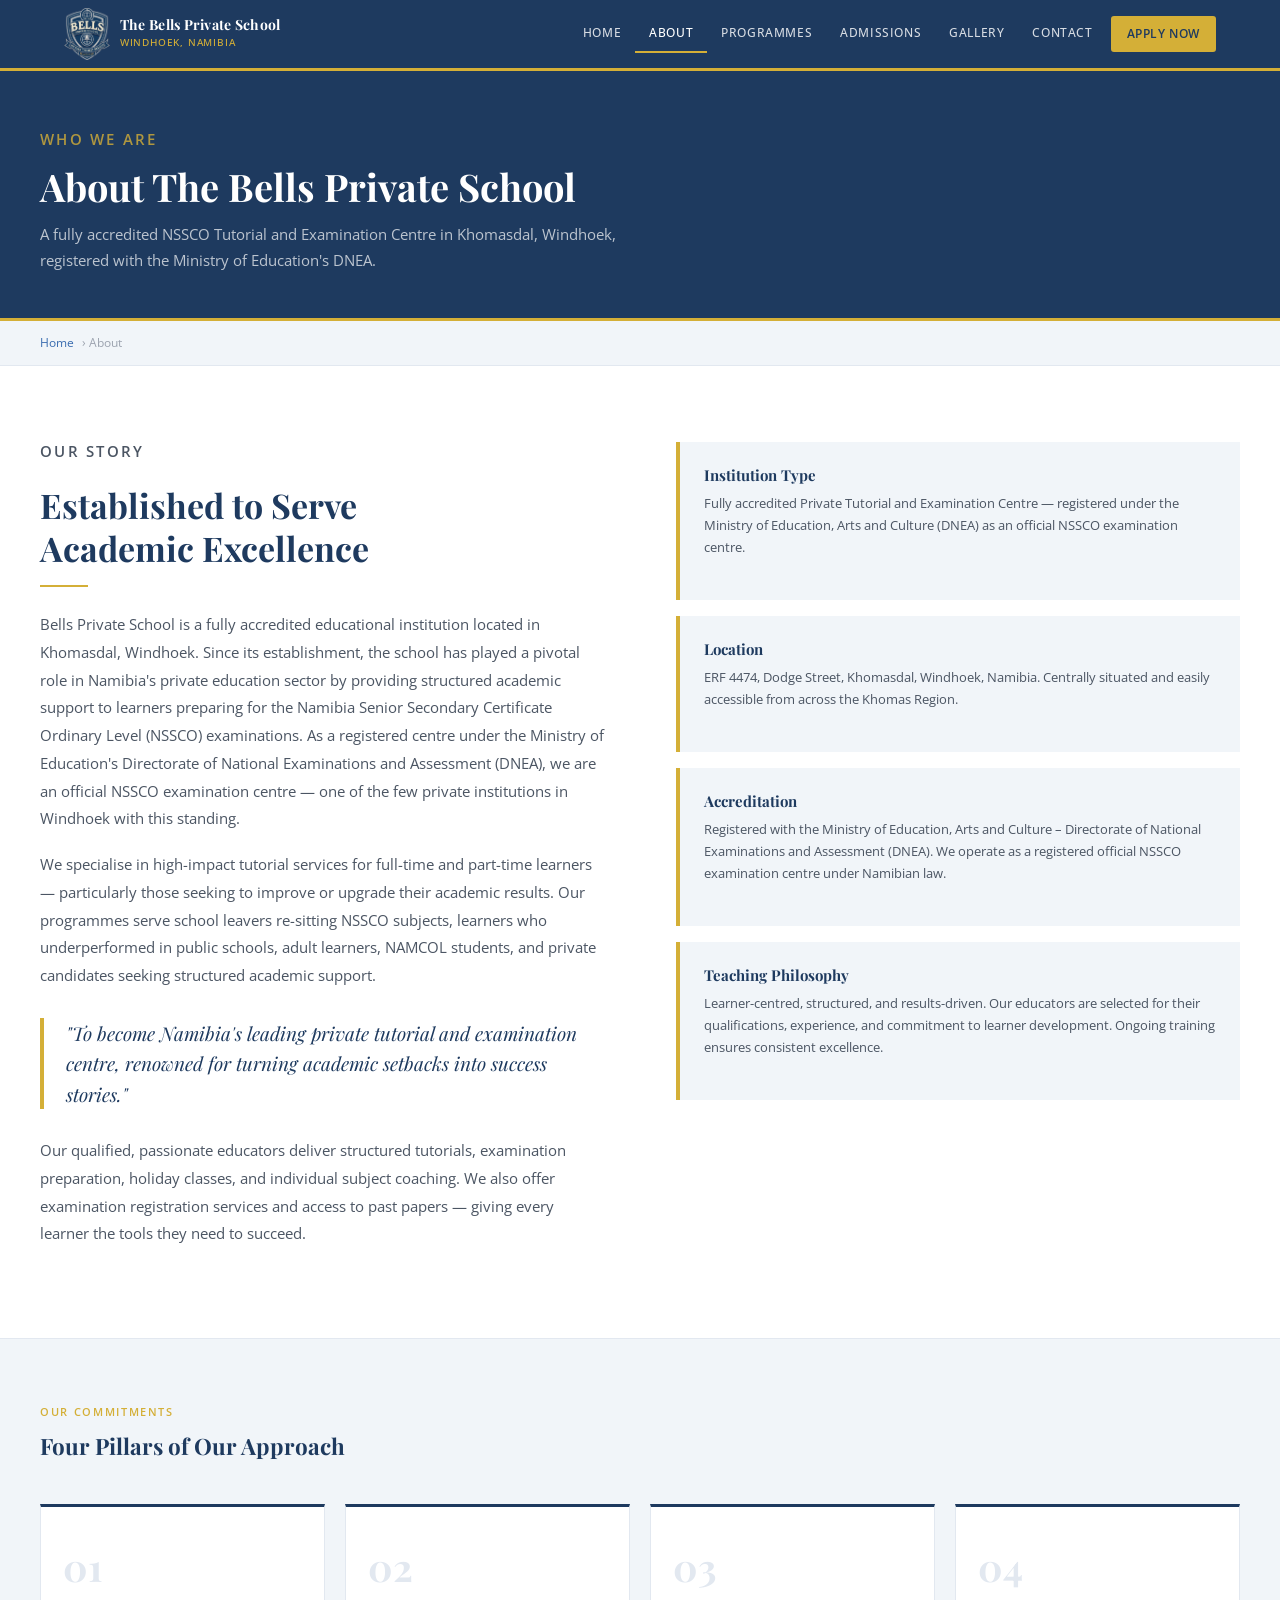
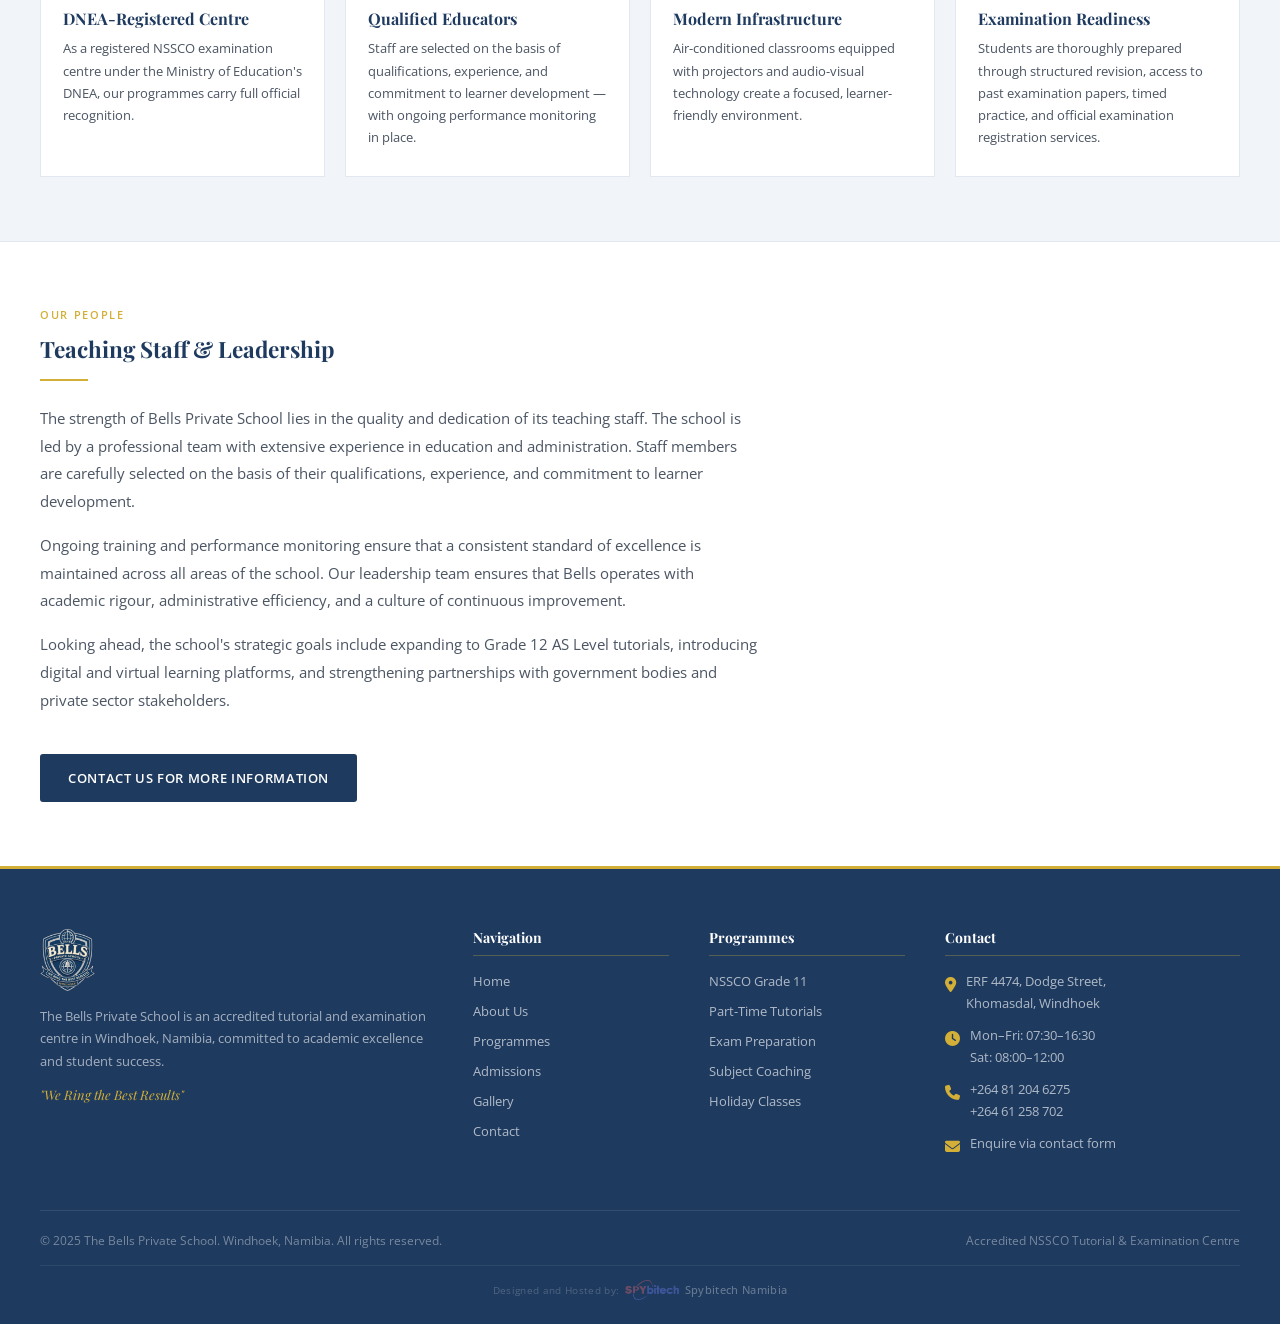
==== commit dcde1213: "added favicon" ====
--- a/about.html
+++ b/about.html
@@ -16,6 +16,7 @@
       rel="stylesheet"
       href="https://cdnjs.cloudflare.com/ajax/libs/font-awesome/6.5.0/css/all.min.css"
     />
+    <link rel="icon" type="image/png" href="assets/logo/logo.png" />
     <link rel="stylesheet" href="main.css" />
   </head>
   <body>
--- a/main.css
+++ b/main.css
@@ -96,7 +96,7 @@
 }
 
 .nav-brand img {
-  height: 42px;
+  height: 52px;
   width: auto;
 }
 
@@ -247,7 +247,7 @@
 }
 
 .footer-brand img {
-  height: 52px;
+  height: 62px;
   margin-bottom: 14px;
 }
 
@@ -337,7 +337,7 @@
   color: rgba(255, 255, 255, 0.22);
 }
 .spybitech-badge img {
-  height: 14px;
+  height: 20px;
   width: auto;
   opacity: 0.35;
   filter: brightness(2);
@@ -504,20 +504,74 @@
    HOME — HERO
 ============================================================= */
 .hero {
-  background: var(--navy);
-  display: grid;
-  grid-template-columns: 1fr 1fr;
-  min-height: calc(100vh - var(--nav-height));
-}
-
-.hero-left {
+  position: relative;
+  width: 100%;
+  min-height: 100vh;
+  overflow: hidden;
   display: flex;
   flex-direction: column;
-  justify-content: center;
-  padding: 72px 56px 72px 48px;
+}
+
+/* ── Slideshow backgrounds ── */
+.hero-slideshow {
+  position: absolute;
+  inset: 0;
+  z-index: 0;
+}
+
+.hero-slide {
+  position: absolute;
+  inset: 0;
+  background-size: cover;
+  background-position: center;
+  background-repeat: no-repeat;
+  opacity: 0;
+  transition: opacity 1.2s ease-in-out;
+  will-change: opacity;
+}
+
+.hero-slide.active {
+  opacity: 1;
+}
+
+/* ── Dark overlay for text legibility ── */
+.hero-overlay {
+  position: absolute;
+  inset: 0;
+  z-index: 1;
+  /* Gradient: darker on left where text lives, lighter on right */
+  background: linear-gradient(
+    105deg,
+    rgba(15, 28, 48, 0.82) 0%,
+    rgba(20, 40, 65, 0.7) 40%,
+    rgba(20, 40, 65, 0.5) 70%,
+    rgba(15, 28, 48, 0.55) 100%
+  );
+}
+
+/* ── Content layer (sits above slides + overlay) ── */
+.hero-content {
+  position: relative;
+  z-index: 2;
+  flex: 1;
+  display: flex;
+  flex-direction: column;
+  min-height: 100vh;
+}
+
+.hero-content-inner {
+  flex: 1;
+  display: flex;
+  align-items: center;
+  max-width: 1200px;
+  width: 100%;
+  margin: 0 auto;
+  padding: 120px 48px 80px;
+}
+
+/* ── Text block ── */
+.hero-text {
   max-width: 640px;
-  margin-left: auto;
-  width: 100%;
 }
 
 .hero-eyebrow {
@@ -529,7 +583,7 @@
   text-transform: uppercase;
   color: var(--gold);
   font-weight: 600;
-  margin-bottom: 24px;
+  margin-bottom: 22px;
 }
 .hero-eyebrow::before {
   content: "";
@@ -541,28 +595,30 @@
 }
 
 .hero h1 {
-  font-size: 50px;
+  font-size: 58px;
   color: var(--white);
   font-weight: 900;
-  line-height: 1.1;
-  margin-bottom: 16px;
+  line-height: 1.08;
+  margin-bottom: 18px;
+  letter-spacing: -0.01em;
+  text-shadow: 0 2px 20px rgba(0, 0, 0, 0.4);
 }
 
 .hero-subtitle {
   font-family: "Playfair Display", serif;
   font-style: italic;
-  font-size: 18px;
+  font-size: 20px;
   color: var(--gold);
-  margin-bottom: 22px;
+  margin-bottom: 20px;
   line-height: 1.5;
 }
 
 .hero-desc {
   font-size: 15px;
-  color: rgba(255, 255, 255, 0.72);
+  color: rgba(255, 255, 255, 0.82);
   margin-bottom: 36px;
-  max-width: 440px;
-  line-height: 1.8;
+  max-width: 560px;
+  line-height: 1.85;
 }
 
 .hero-actions {
@@ -572,43 +628,89 @@
   flex-wrap: wrap;
 }
 
-.hero-right {
+/* ── Slide arrows ── */
+.slide-arrow {
+  position: absolute;
+  top: 50%;
+  transform: translateY(-50%);
+  z-index: 10;
+  width: 48px;
+  height: 48px;
+  border-radius: 50%;
+  border: 2px solid rgba(255, 255, 255, 0.45);
+  background: rgba(15, 28, 48, 0.45);
+  color: #fff;
+  display: flex;
+  align-items: center;
+  justify-content: center;
+  cursor: pointer;
+  transition:
+    background 0.2s,
+    border-color 0.2s,
+    transform 0.2s;
+  backdrop-filter: blur(6px);
+  -webkit-backdrop-filter: blur(6px);
+  /* keep above stat strip */
+  margin-bottom: 88px;
+}
+.slide-arrow:hover {
+  background: rgba(212, 175, 55, 0.85);
+  border-color: var(--gold);
+  transform: translateY(-50%) scale(1.1);
+}
+.slide-prev {
+  left: 24px;
+}
+.slide-next {
+  right: 24px;
+}
+
+/* ── Dot indicators ── */
+.slide-dots {
+  position: absolute;
+  bottom: 92px; /* above stat strip */
+  left: 50%;
+  transform: translateX(-50%);
+  display: flex;
+  gap: 10px;
+  z-index: 10;
+}
+.slide-dot {
+  width: 10px;
+  height: 10px;
+  border-radius: 50%;
+  border: 2px solid rgba(255, 255, 255, 0.55);
+  background: transparent;
+  cursor: pointer;
+  padding: 0;
+  transition:
+    background 0.25s,
+    border-color 0.25s,
+    transform 0.25s;
+}
+.slide-dot.active {
+  background: var(--gold);
+  border-color: var(--gold);
+  transform: scale(1.3);
+}
+.slide-dot:hover:not(.active) {
+  background: rgba(255, 255, 255, 0.45);
+  border-color: rgba(255, 255, 255, 0.9);
+}
+
+/* ── Stats strip ── */
+.hero-stat-strip {
+  width: 100%;
+  background: rgba(212, 175, 55, 0.12);
+  border-top: 1px solid rgba(212, 175, 55, 0.35);
+  padding: 20px 48px;
+  display: flex;
+  gap: 48px;
+  justify-content: center;
+  backdrop-filter: blur(8px);
+  -webkit-backdrop-filter: blur(8px);
+  z-index: 3;
   position: relative;
-  background: var(--rich-blue);
-  overflow: hidden;
-}
-
-.hero-image-placeholder {
-  width: 100%;
-  height: 100%;
-  display: flex;
-  align-items: center;
-  justify-content: center;
-  background: linear-gradient(160deg, #2c5282 0%, #1a3555 60%, #0f2035 100%);
-  position: relative;
-}
-
-.hero-img-graphic {
-  position: absolute;
-  inset: 0;
-  display: flex;
-  align-items: center;
-  justify-content: center;
-  opacity: 0.12;
-}
-
-.hero-stat-strip {
-  position: absolute;
-  bottom: 0;
-  left: 0;
-  right: 0;
-  background: rgba(212, 175, 55, 0.12);
-  border-top: 1px solid rgba(212, 175, 55, 0.3);
-  padding: 18px 24px;
-  display: flex;
-  gap: 24px;
-  z-index: 2;
-  justify-content: center;
 }
 
 .hero-stat {
@@ -616,16 +718,19 @@
 }
 .hero-stat-num {
   font-family: "Playfair Display", serif;
-  font-size: 26px;
+  font-size: 30px;
   font-weight: 700;
   color: var(--gold);
   display: block;
+  line-height: 1;
 }
 .hero-stat-label {
   font-size: 10px;
-  letter-spacing: 0.1em;
+  letter-spacing: 0.12em;
   text-transform: uppercase;
-  color: rgba(255, 255, 255, 0.6);
+  color: rgba(255, 255, 255, 0.65);
+  margin-top: 4px;
+  display: block;
 }
 
 /* Accreditation bar */
@@ -660,7 +765,6 @@
   opacity: 0.4;
   flex-shrink: 0;
 }
-
 /* About Preview */
 .about-preview {
   padding: 88px 24px;
@@ -2125,3 +2229,22 @@
   width: 16px;
   text-align: center;
 }
+
+.service-item-icon {
+  display: inline-flex;
+  align-items: center;
+  justify-content: center;
+
+  width: 40px;
+  height: 40px;
+
+  background-color: #e6eef8;
+  color: #1e3a5f;
+
+  border-radius: 8px;
+  margin-bottom: 10px;
+}
+
+.service-item-icon i {
+  font-size: 18px;
+}
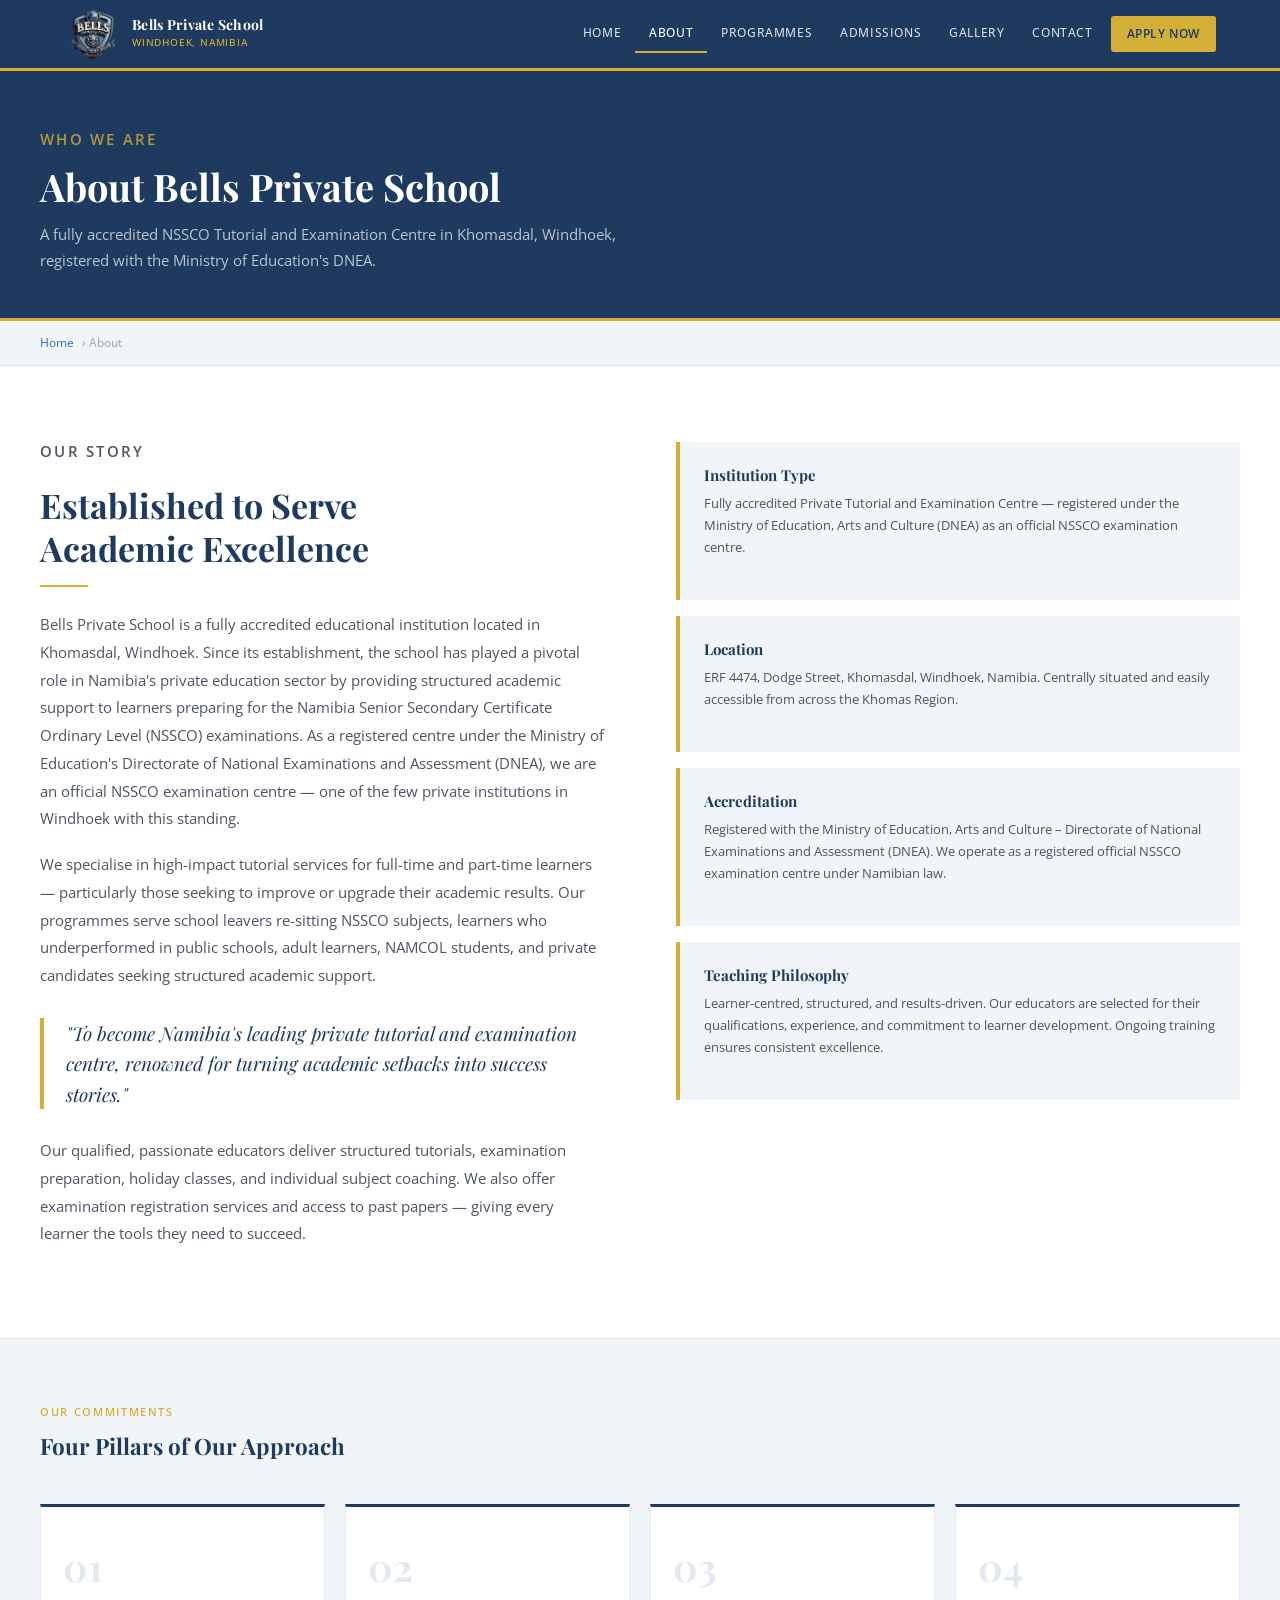
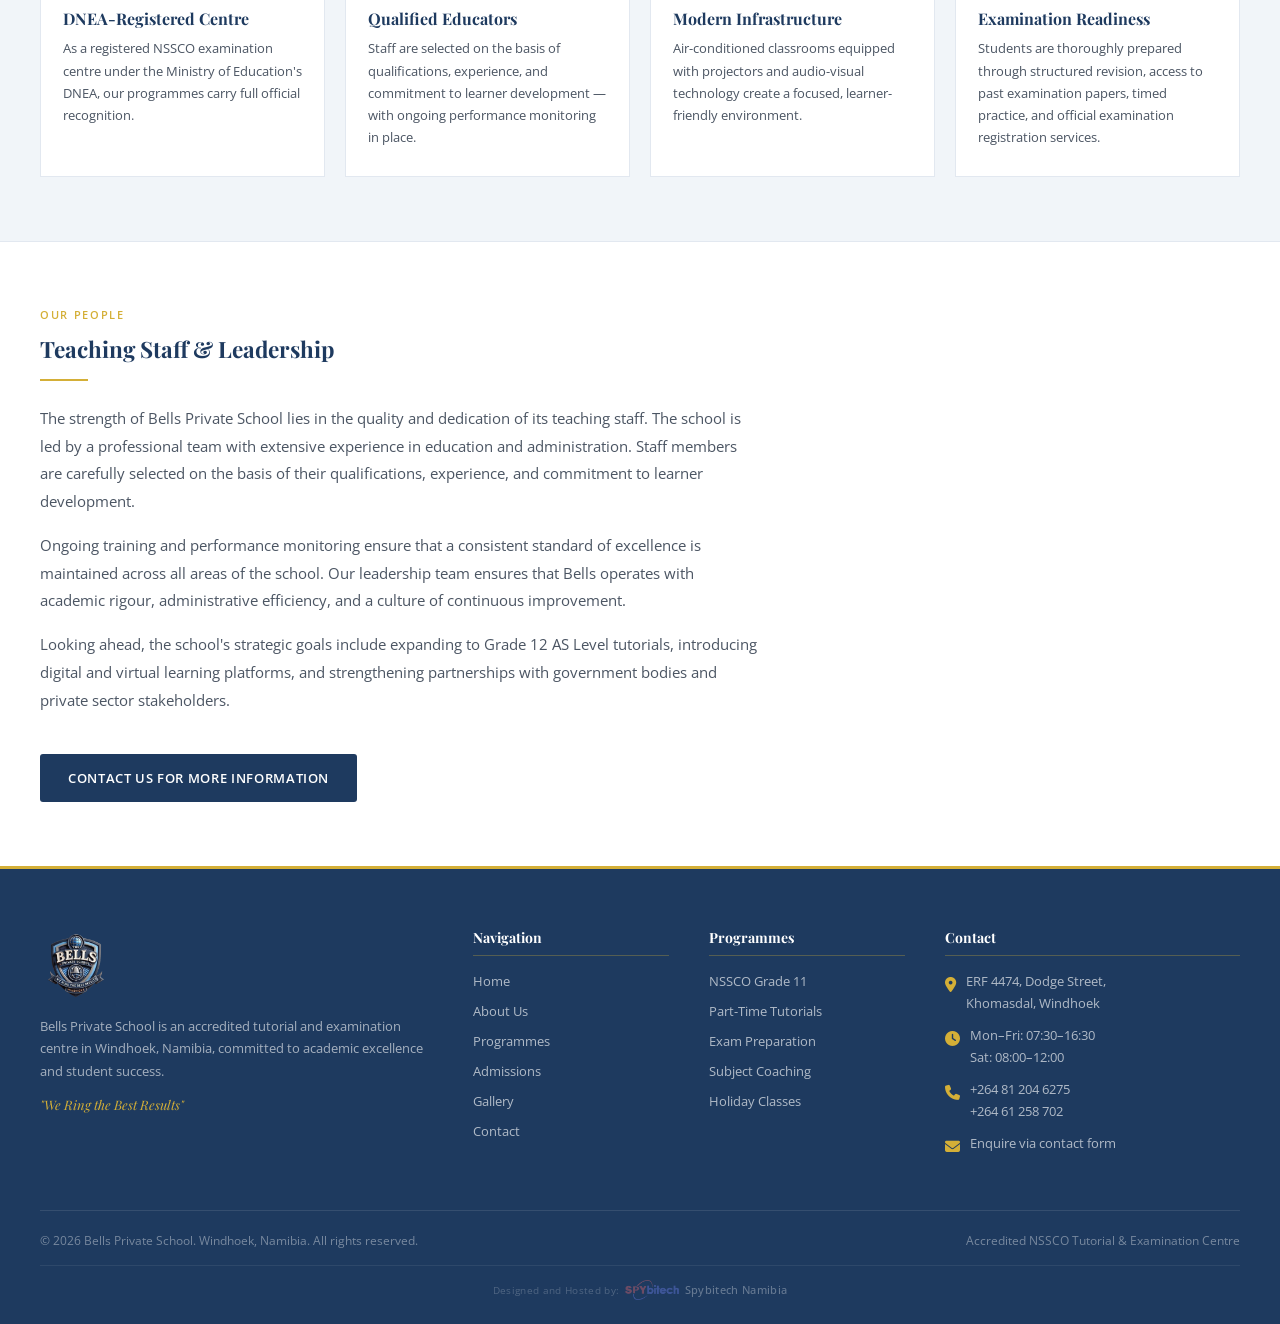
==== commit 60225a26: "added 3d image logo" ====
--- a/about.html
+++ b/about.html
@@ -3,7 +3,7 @@
   <head>
     <meta charset="UTF-8" />
     <meta name="viewport" content="width=device-width, initial-scale=1.0" />
-    <title>About Us – The Bells Private School</title>
+    <title>About Us – Bells Private School</title>
     <meta
       name="description"
       content="About Bells Private School – A fully DNEA-registered NSSCO tutorial and examination centre in Khomasdal, Windhoek. Qualified staff, modern facilities, high success rates."
@@ -23,9 +23,9 @@
     <nav id="main-nav">
       <div class="nav-inner">
         <a class="nav-brand" href="index.html">
-          <img src="assets/logo/logo.png" alt="Bells Private School Logo" />
+          <img src="assets/logo/logo3d.png" alt="Bells Private School Logo" />
           <div class="nav-brand-text">
-            <span class="nav-brand-name">The Bells Private School</span>
+            <span class="nav-brand-name">Bells Private School</span>
             <span class="nav-brand-sub">Windhoek, Namibia</span>
           </div>
         </a>
@@ -61,7 +61,7 @@
     <div class="page-header">
       <div class="page-header-inner">
         <p class="section-label">Who We Are</p>
-        <h1>About The Bells Private School</h1>
+        <h1>About Bells Private School</h1>
         <p>
           A fully accredited NSSCO Tutorial and Examination Centre in Khomasdal,
           Windhoek, registered with the Ministry of Education's DNEA.
@@ -230,9 +230,9 @@
       <div class="footer-inner">
         <div class="footer-grid">
           <div class="footer-brand">
-            <img src="assets/logo/logo.png" alt="Bells Private School" />
-            <p>
-              The Bells Private School is an accredited tutorial and examination
+            <img src="assets/logo/logo3d.png" alt="Bells Private School" />
+            <p>
+              Bells Private School is an accredited tutorial and examination
               centre in Windhoek, Namibia, committed to academic excellence and
               student success.
             </p>
@@ -284,7 +284,7 @@
         </div>
         <div class="footer-bottom">
           <span
-            >&copy; 2025 The Bells Private School. Windhoek, Namibia. All rights
+            >&copy; 2026 Bells Private School. Windhoek, Namibia. All rights
             reserved.</span
           >
           <span>Accredited NSSCO Tutorial &amp; Examination Centre</span>
--- a/main.css
+++ b/main.css
@@ -96,7 +96,7 @@
 }
 
 .nav-brand img {
-  height: 52px;
+  height: 58px;
   width: auto;
 }
 
@@ -247,7 +247,7 @@
 }
 
 .footer-brand img {
-  height: 62px;
+  height: 72px;
   margin-bottom: 14px;
 }
 
@@ -1732,9 +1732,6 @@
 @media (max-width: 1024px) {
   .hero h1 {
     font-size: 40px;
-  }
-  .hero-left {
-    padding: 56px 40px;
   }
   .footer-grid {
     grid-template-columns: 1fr 1fr;
@@ -1861,12 +1858,74 @@
 ============================================================= */
 @media (max-width: 768px) {
   /* Hero */
+  /* ── Hero full-width on mobile ── */
+  .hero {
+    min-height: 100svh;
+  }
+
+  .hero-content-inner {
+    padding: 100px 24px 60px;
+    align-items: flex-end;
+  }
+
+  .hero-text {
+    max-width: 100%;
+  }
+
+  .hero h1 {
+    font-size: 36px;
+  }
+  .hero-subtitle {
+    font-size: 16px;
+  }
+  .hero-desc {
+    font-size: 14px;
+    max-width: 100%;
+  }
+
+  .hero-actions {
+    flex-direction: column;
+    align-items: flex-start;
+    gap: 12px;
+  }
+  .hero-actions .btn-gold,
+  .hero-actions .btn-secondary {
+    width: 100%;
+    text-align: center;
+  }
+
+  .slide-arrow {
+    display: none;
+    width: 40px;
+    height: 40px;
+    margin-bottom: 80px;
+  }
+  .slide-prev {
+    display: none;
+    left: 12px;
+  }
+  .slide-next {
+    display: none;
+    right: 12px;
+  }
+
+  .slide-dots {
+    bottom: 82px;
+    display: none;
+  }
+
+  .hero-stat-strip {
+    padding: 16px 20px;
+    gap: 20px;
+  }
+  .hero-stat-num {
+    font-size: 22px;
+  }
+
+  /* Hero */
   .hero {
     grid-template-columns: 1fr;
     min-height: auto;
-  }
-  .hero-right {
-    display: none;
   }
   .hero-left {
     padding: 56px 24px 48px;
@@ -2202,6 +2261,18 @@
   .accred-item svg {
     display: none;
   }
+
+  .slide-arrow {
+    display: none;
+  }
+
+  .slide-prev {
+    display: none;
+  }
+
+  .slide-next {
+    display: none;
+  }
 }
 
 .value-cell-icon {
@@ -2248,3 +2319,27 @@
 .service-item-icon i {
   font-size: 18px;
 }
+
+.gov-strip {
+  display: flex;
+  flex-direction: column;
+  align-items: center;
+  padding: 30px 20px;
+  text-align: center;
+  background: #f8fafc;
+  border-top: 1px solid #e5e7eb;
+  border-bottom: 1px solid #e5e7eb;
+}
+
+.gov-strip img {
+  height: 60px;
+  width: auto;
+  opacity: 0.9;
+}
+
+.gov-strip p {
+  margin-bottom: 12px;
+  color: #374151;
+  font-size: 14px;
+  letter-spacing: 0.5px;
+}
